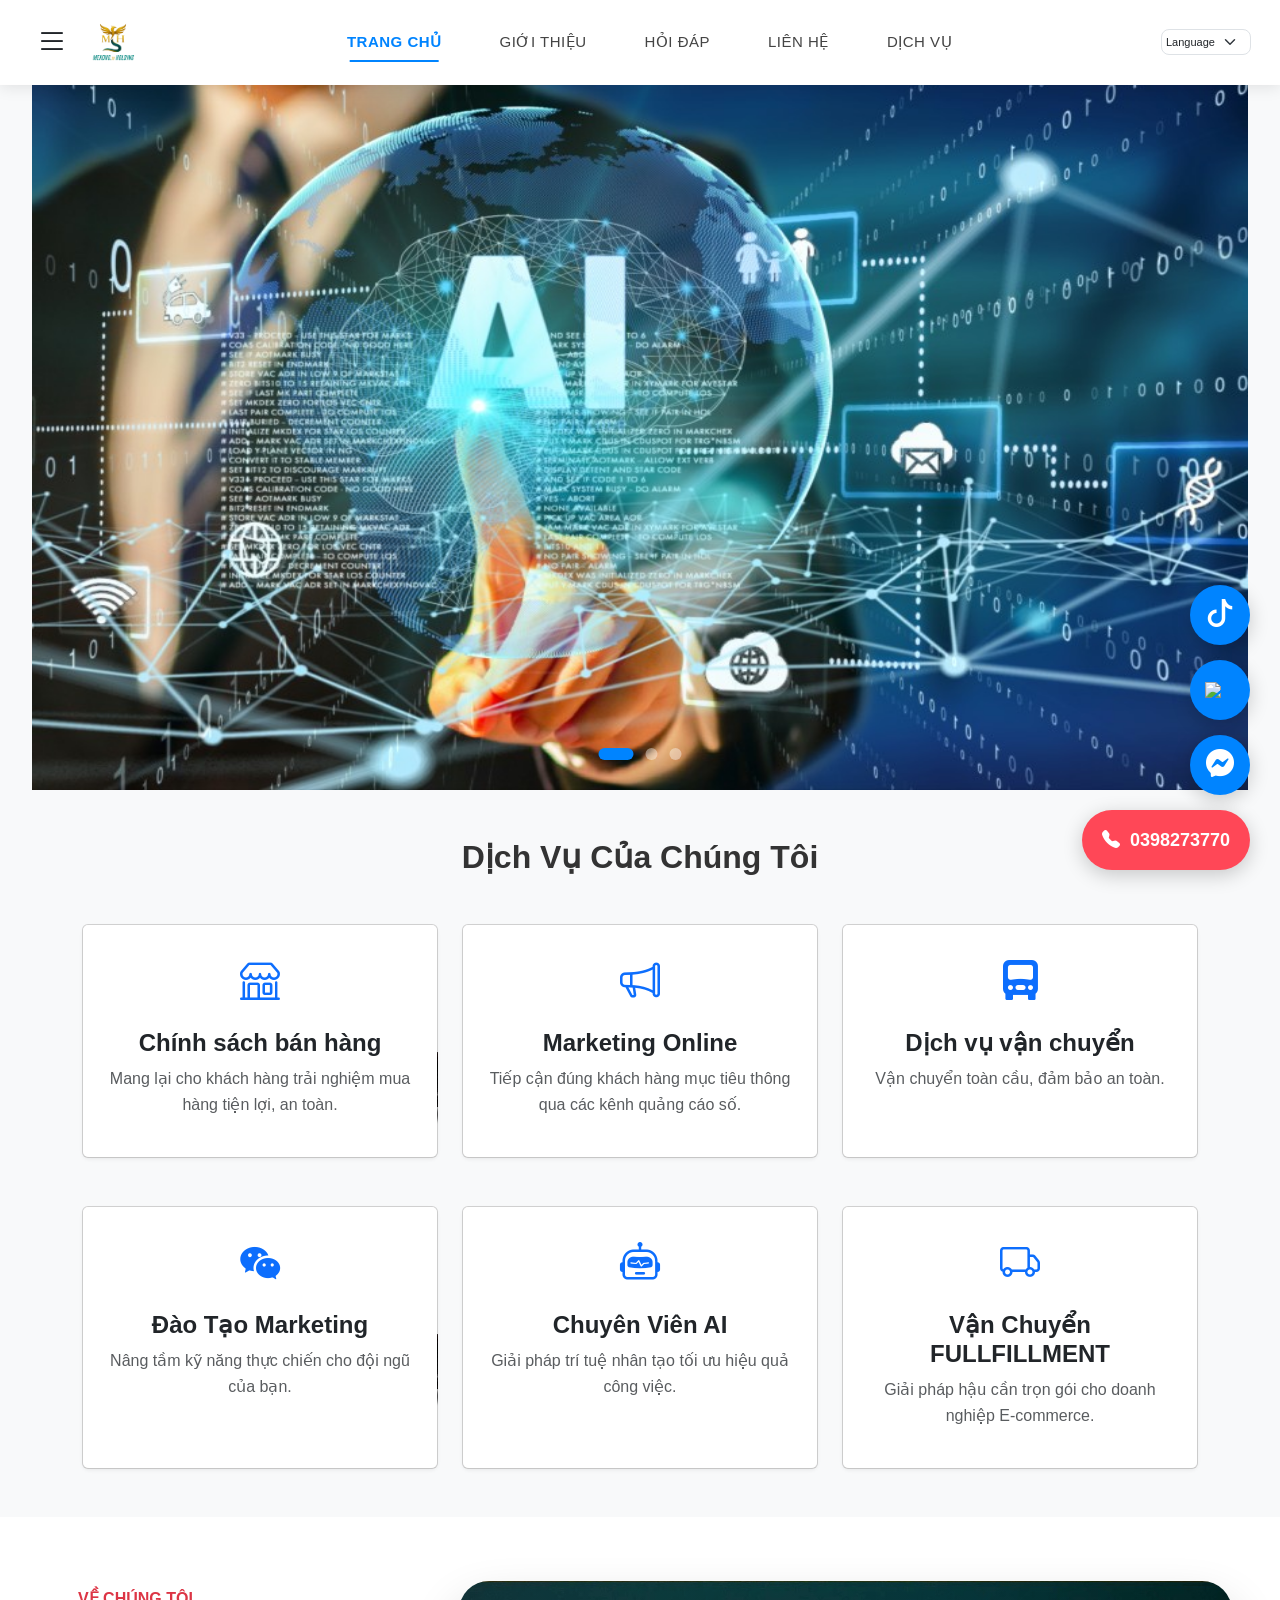
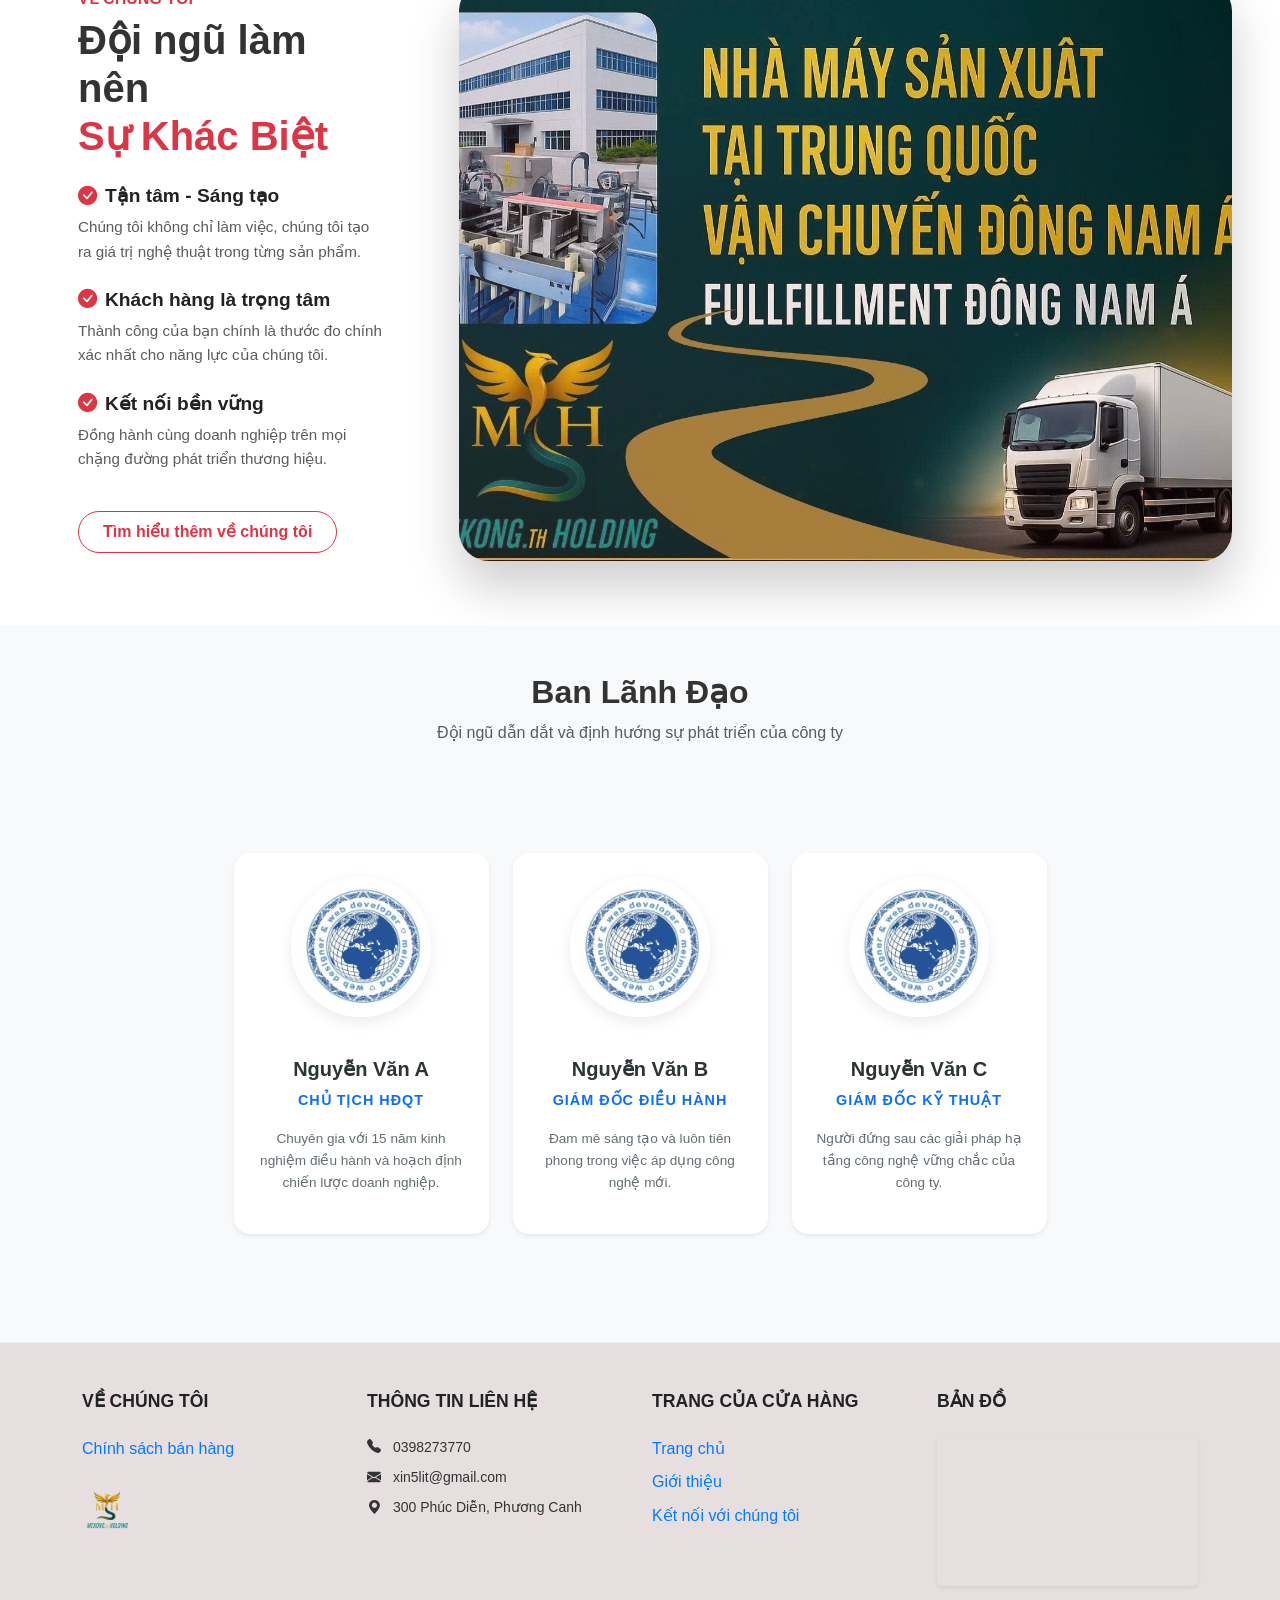
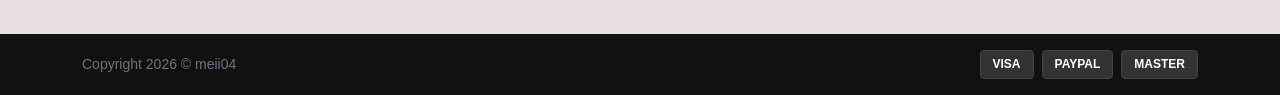
==== index.html @ c94035cd "mlan1" ====
<!DOCTYPE html>
<html lang="vi">

<head>
    <meta charset="UTF-8">
    <meta name="viewport" content="width=device-width, initial-scale=1.0">
    <title>meimei04</title>

    <link href="https://cdn.jsdelivr.net/npm/bootstrap@5.3.0/dist/css/bootstrap.min.css" rel="stylesheet">
    <link rel="stylesheet" href="https://cdn.jsdelivr.net/npm/bootstrap-icons@1.11.0/font/bootstrap-icons.css">
    <link rel="stylesheet" href="https://cdnjs.cloudflare.com/ajax/libs/OwlCarousel2/2.3.4/assets/owl.carousel.min.css">
    <link rel="stylesheet" href="https://cdnjs.cloudflare.com/ajax/libs/OwlCarousel2/2.3.4/assets/owl.theme.default.min.css">
    <link rel="stylesheet" href="1.css">
    <script src="https://cdn.jsdelivr.net/npm/sweetalert2@11"></script>
</head>

<body>

    <header>
        <nav class="navbar navbar-expand-lg fixed-top custom-nav">
            <div class="container-fluid px-4">
                <button class="btn border-0 shadow-none me-2" type="button" data-bs-toggle="offcanvas"
                    data-bs-target="#sidebarLeft">
                    <i class="bi bi-list fs-2"></i>
                </button>

                <a class="navbar-brand fw-bold" href="index.html">
                    <img src="img/logo.png" alt="Logo" class="logo-img">
                </a>
                <button class="navbar-toggler border-0 shadow-none" type="button" data-bs-toggle="collapse"
                    data-bs-target="#navContent">
                    <i class="bi bi-grid-3x3-gap-fill fs-2 text-dark"></i>
                </button>

                <div class="collapse navbar-collapse justify-content-center" id="navContent">
                    <ul class="navbar-nav gap-3">
                        <li class="nav-item"><a class="nav-link" href="index.html">TRANG CHỦ</a></li>
                        <li class="nav-item"><a class="nav-link" href="gioithieu.html">GIỚI THIỆU</a></li>
                        <li class="nav-item"><a class="nav-link" href="faq.html">HỎI ĐÁP</a></li>
                        <li class="nav-item"><a class="nav-link" href="lienhe.html">LIÊN HỆ</a></li>
                        <li class="nav-item dropdown">
                            <a class="nav-link " href="#" role="button" data-bs-toggle="dropdown">DỊCH VỤ</a>
                            <ul class="dropdown-menu border-0 shadow-sm">
                                <li><a class="dropdown-item" href="serv/chinhsach.html">Chính sách bảo hành</a></li>
                                <li><a class="dropdown-item" href="serv/tttt.html">Tiếp Thị Trực Tuyến</a></li>
                                <li><a class="dropdown-item" href="serv/ship.html">Dịch Vụ Vận Chuyển</a></li>
                                <li><a class="dropdown-item" href="serv/marketing.html">Đào Tạo Marketing</a></li>
                                <li><a class="dropdown-item" href="serv/AI.html">Chuyên Viên AI</a></li>
                                <li><a class="dropdown-item" href="serv/fullfillment.html">Dịch Vụ Vận Chuyển FULLFILLMENT</a></li>
                            </ul>
                        </li>
                    </ul>
                </div>

                <ul class="navbar-nav ms-auto mb-2 mb-lg-0 align-items-center">
                    <li class="nav-item ms-lg-3">
                        <select class="form-select form-select-sm lang-select" onchange="changeLang(this.value)">
                            <option value="">Language</option>
                            <option value="vi"> Tiếng Việt</option>
                            <option value="lo"> Lào</option>
                            <option value="my"> Thái</option>
                            <option value="km"> Campuchia</option>
                        </select>
                    </li>
                    <div id="google_translate_element" style="display:none;"></div>
                </ul>
            </div>
        </nav>

        <div class="offcanvas offcanvas-start shadow" tabindex="-1" id="sidebarLeft">
            <div class="offcanvas-header border-bottom">
                <h5 class="offcanvas-title fw-bold">DANH MỤC</h5>
                <button type="button" class="btn-close" data-bs-dismiss="offcanvas"></button>
            </div>
            <div class="offcanvas-body">
                <ul class="list-unstyled">
                    <li class="mb-3">
                        <a href="index.html" class="text-decoration-none text-dark fs-5 py-2 d-block">
                            <i class="bi bi-house-door me-2"></i> Trang chủ
                        </a>
                    </li>
                    <li class="mb-3">
                        <a href="gioithieu.html" class="text-decoration-none text-dark fs-5 py-2 d-block">
                            <i class="bi bi-info-circle me-2"></i> Giới Thiệu
                        </a>
                    </li>
                    <li class="mb-3">
                        <a href="lienhe.html" class="text-decoration-none text-dark fs-5 py-2 d-block">
                            <i class="bi bi-chat-dots me-2"></i> Liên Hệ
                        </a>
                    </li>

                    <li class="mb-3 dropdown custom-dropdown-item">
                        <button
                            class="text-decoration-none text-dark fs-5 py-2 d-flex align-items-center justify-content-between w-100 border-0 bg-transparent"
                            data-bs-toggle="collapse" data-bs-target="#subServiceMenu" aria-expanded="false">
                            <span><i class="bi bi-briefcase me-2"></i> Dịch vụ</span>
                            <i class="bi bi-chevron-down small transition-icon"></i>
                        </button>
                        <div class="collapse shadow-sm bg-light rounded-3 mx-2" id="subServiceMenu">
                            <ul class="list-unstyled p-2 mb-0">
                                <li><a class="dropdown-item py-2 text-dark" href="serv/chinhsach.html">Chính sách bán hàng</a></li>
                                <li><a class="dropdown-item py-2 text-dark" href="serv/tttt.html">Tiếp Thị Trực Tuyến</a></li>
                                <li><a class="dropdown-item py-2 text-dark" href="serv/ship.html">Dịch Vụ Vận chuyển</a></li>
                                <li><a class="dropdown-item py-2 text-dark" href="serv/marketing.html">Đào tạo Marketing</a></li>
                                <li><a class="dropdown-item py-2 text-dark" href="serv/ai.html">Chuyên viên AI</a></li>
                                <li><a class="dropdown-item py-2 text-dark" href="serv/fullfillment.html">Vận Chuyển FULLFILLMENT</a></li>
                            </ul>
                        </div>
                    </li>

                    <li class="mb-3">
                        <a href="faq.html" class="text-decoration-none text-dark fs-5 py-2 d-block">
                            <i class="bi bi-question-circle me-2"></i> Câu hỏi thường gặp
                        </a>
                    </li>
                    <hr>
                    <li class="mt-4">
                        <p class="text-muted small fw-bold">KẾT NỐI VỚI CHÚNG TÔI</p>
                        <div class="d-flex gap-3">
                            <a href="#" class="fs-4 text-primary"><i class="bi bi-facebook"></i></a>
                            <a href="#" class="fs-4 text-danger"><i class="bi bi-youtube"></i></a>
                        </div>
                    </li>
                </ul>
            </div>
        </div>
    </header>

    <section id="home" class="slider-container">
        <div class="slider">
            <div class="slide active"><img src="img/banner5.jpg" alt=""></div>
            <div class="slide"><img src="img/banner6.jpg" alt=""></div>
            <div class="slide"><img src="img/banner7.jpg" alt=""></div>
        </div>
        <div class="slider-dots">
            <span class="dot active"></span>
            <span class="dot"></span>
            <span class="dot"></span>
        </div>
    </section>

    <section id="services" class="services py-5 bg-light">
        <div class="container">
            <h2 class="text-center mb-5 fw-bold">Dịch Vụ Của Chúng Tôi</h2>
            <div class="row g-4 text-center">
                <div class="col-md-4">
                    <a href="serv/chinhsach.html" class="text-decoration-none h-100 d-block">
                        <div class="card h-100 service-box-bg" style="background-image: url('img/mazda6\ \(2\).png');">
                            <div class="card h-100 border-0 shadow-sm p-4 service-box-custom transition">
                                <i class="bi bi-shop fs-1 text-primary mb-3"></i>
                                <h3 class="h4 fw-bold">Chính sách bán hàng</h3>
                                <p class="text-muted">Mang lại cho khách hàng trải nghiệm mua hàng tiện lợi, an toàn.</p>
                            </div>
                        </div>
                    </a>
                </div>
                <div class="col-md-4">
                    <a href="serv/tttt.html" class="text-decoration-none h-100 d-block">
                        <div class="card h-100 service-box-bg" style="background-image: url('img/bg-marketing.jpg');">
                            <div class="card h-100 border-0 shadow-sm p-4 service-box-custom transition">
                                <i class="bi bi-megaphone fs-1 text-primary mb-3"></i>
                                <h3 class="h4 fw-bold">Marketing Online</h3>
                                <p class="text-muted">Tiếp cận đúng khách hàng mục tiêu thông qua các kênh quảng cáo số.</p>
                            </div>
                        </div>
                    </a>
                </div>
                <div class="col-md-4">
                    <a href="serv/ship.html" class="text-decoration-none h-100 d-block">
                        <div class="card h-100 service-box-bg" style="background-image: url('img/bg-strategy.jpg');">
                            <div class="card h-100 border-0 shadow-sm p-4 service-box-custom transition">
                                <i class="bi bi-truck-front-fill fs-1 text-primary mb-3"></i>
                                <h3 class="h4 fw-bold">Dịch vụ vận chuyển</h3>
                                <p class="text-muted">Vận chuyển toàn cầu, đảm bảo an toàn.</p>
                            </div>
                        </div>
                    </a>
                </div>
            </div>

            <div class="row g-4 text-center mt-4">
                <div class="col-md-4">
                    <a href="serv/marketing.html" class="text-decoration-none h-100 d-block">
                        <div class="card h-100 service-box-bg" style="background-image: url('img/mazda6\ \(2\).png');">
                            <div class="card h-100 border-0 shadow-sm p-4 service-box-custom transition">
                                <i class="bi bi-wechat fs-1 text-primary mb-3"></i>
                                <h3 class="h4 fw-bold">Đào Tạo Marketing</h3>
                                <p class="text-muted">Nâng tầm kỹ năng thực chiến cho đội ngũ của bạn.</p>
                            </div>
                        </div>
                    </a>
                </div>
                <div class="col-md-4">
                    <a href="serv/ai.html" class="text-decoration-none h-100 d-block">
                        <div class="card h-100 service-box-bg" style="background-image: url('img/bg-marketing.jpg');">
                            <div class="card h-100 border-0 shadow-sm p-4 service-box-custom transition">
                                <i class="bi bi-robot fs-1 text-primary mb-3"></i>
                                <h3 class="h4 fw-bold">Chuyên Viên AI</h3>
                                <p class="text-muted">Giải pháp trí tuệ nhân tạo tối ưu hiệu quả công việc.</p>
                            </div>
                        </div>
                    </a>
                </div>
                <div class="col-md-4">
                    <a href="serv/fullfillment.html" class="text-decoration-none h-100 d-block">
                        <div class="card h-100 service-box-bg" style="background-image: url('img/bg-strategy.jpg');">
                            <div class="card h-100 border-0 shadow-sm p-4 service-box-custom transition">
                                <i class="bi bi-truck fs-1 text-primary mb-3"></i>
                                <h3 class="h4 fw-bold">Vận Chuyển FULLFILLMENT</h3>
                                <p class="text-muted">Giải pháp hậu cần trọn gói cho doanh nghiệp E-commerce.</p>
                            </div>
                        </div>
                    </a>
                </div>
            </div>
        </div>
    </section>

    <div class="contact-buttons">
        <a href="https://tiktok.com" class="contact-item messenger-float" target="_blank" title="Tiktok">
            <i class="bi bi-tiktok"></i>
        </a>
        <a href="https://zalo.me/meimei204" class="contact-item messenger-float" target="_blank" title="Chat Zalo">
            <img src="https://upload.wikimedia.org/wikipedia/commons/9/91/Icon_of_Zalo.svg" width="30">
        </a>
        <a href="https://www.messenger.com/t/100033825091324" class="contact-item messenger-float" target="_blank" title="Chat Messenger">
            <i class="bi bi-messenger"></i>
        </a>
        <a href="tel:0398273770" id="hotline-float" class="contact-item phone-float">
            <i class="bi bi-telephone-fill"></i>
            <span id="phone-number">0398273770</span>
        </a>
    </div>

    <section id="company-culture" class="py-5 bg-white">
        <div class="container-fluid px-md-5">
            <div class="row align-items-center g-5">
                <div class="col-lg-4 col-md-5">
                    <div class="slogan-container p-4">
                        <h6 class="text-danger fw-bold text-uppercase mb-2">Về chúng tôi</h6>
                        <h2 class="fw-bold mb-4 display-6">Đội ngũ làm nên <br><span class="text-danger">Sự Khác Biệt</span></h2>
                        <div class="slogan-item mb-4">
                            <h5 class="fw-bold"><i class="bi bi-check-circle-fill text-danger me-2"></i>Tận tâm - Sáng tạo</h5>
                            <p class="text-muted">Chúng tôi không chỉ làm việc, chúng tôi tạo ra giá trị nghệ thuật trong từng sản phẩm.</p>
                        </div>
                        <div class="slogan-item mb-4">
                            <h5 class="fw-bold"><i class="bi bi-check-circle-fill text-danger me-2"></i>Khách hàng là trọng tâm</h5>
                            <p class="text-muted">Thành công của bạn chính là thước đo chính xác nhất cho năng lực của chúng tôi.</p>
                        </div>
                        <div class="slogan-item">
                            <h5 class="fw-bold"><i class="bi bi-check-circle-fill text-danger me-2"></i>Kết nối bền vững</h5>
                            <p class="text-muted">Đồng hành cùng doanh nghiệp trên mọi chặng đường phát triển thương hiệu.</p>
                        </div>
                        <a href="gioithieu.html" class="btn btn-outline-danger mt-4 px-4 py-2 rounded-pill fw-bold">Tìm hiểu thêm về chúng tôi</a>
                    </div>
                </div>
                <div class="col-lg-8 col-md-7">
                    <div class="company-photo-frame">
                        <img src="img/banner.jpg" alt="Tập thể công ty" class="img-fluid company-big-img shadow-lg">
                        <div class="photo-overlay"></div>
                    </div>
                </div>
            </div>
        </div>
    </section>

    <div class="container py-5">
        <div class="text-center mb-5">
            <h2 class="fw-bold">Ban Lãnh Đạo</h2>
            <p class="text-muted">Đội ngũ dẫn dắt và định hướng sự phát triển của công ty</p>
        </div>
        <section class="team-section">
            <div class="container">
                <div class="row g-4 justify-content-center">
                    <div class="col-md-4 col-lg-3">
                        <div class="card border-0 shadow-sm h-100 text-center team-card">
                            <div class="team-img-wrapper">
                                <img src="img/logo.jpeg" class="rounded-circle" alt="CEO">
                            </div>
                            <div class="card-body p-4">
                                <h5 class="fw-bold member-name">Nguyễn Văn A</h5>
                                <p class="fw-bold member-position">Chủ tịch HĐQT</p>
                                <p class="member-bio">Chuyên gia với 15 năm kinh nghiệm điều hành và hoạch định chiến lược doanh nghiệp.</p>
                            </div>
                        </div>
                    </div>
                    <div class="col-md-4 col-lg-3">
                        <div class="card border-0 shadow-sm h-100 text-center team-card">
                            <div class="team-img-wrapper">
                                <img src="img/logo.jpeg" class="rounded-circle" alt="CEO">
                            </div>
                            <div class="card-body p-4">
                                <h5 class="fw-bold member-name">Nguyễn Văn B</h5>
                                <p class="fw-bold member-position">Giám đốc Điều hành</p>
                                <p class="member-bio">Đam mê sáng tạo và luôn tiên phong trong việc áp dụng công nghệ mới.</p>
                            </div>
                        </div>
                    </div>
                    <div class="col-md-4 col-lg-3">
                        <div class="card border-0 shadow-sm h-100 text-center team-card">
                            <div class="team-img-wrapper">
                                <img src="img/logo.jpeg" class="rounded-circle" alt="CEO">
                            </div>
                            <div class="card-body p-4">
                                <h5 class="fw-bold member-name">Nguyễn Văn C</h5>
                                <p class="fw-bold member-position">Giám đốc Kỹ thuật</p>
                                <p class="member-bio">Người đứng sau các giải pháp hạ tầng công nghệ vững chắc của công ty.</p>
                            </div>
                        </div>
                    </div>
                </div>
            </div>
        </section>
    </div>

    <footer class="footer-wrapper">
        <div class="footer-top-info py-5">
            <div class="container">
                <div class="row g-4">
                    <div class="col-md-3">
                        <h5 class="fw-bold mb-4">VỀ CHÚNG TÔI</h5>
                        <ul class="list-unstyled footer-links">
                            <li><a href="serv/chinhsach.html">Chính sách bán hàng</a></li>
                        </ul>
                        <a href="index.html">
                            <img src="img/logo.png" alt="logo" width="100" class="logo-img">
                        </a>
                    </div>
                    <div class="col-md-3">
                        <h5 class="fw-bold mb-4">THÔNG TIN LIÊN HỆ</h5>
                        <p class="small mb-2"><i class="bi bi-telephone-fill me-2"></i> 0398273770</p>
                        <p class="small mb-2"><i class="bi bi-envelope-fill me-2"></i> xin5lit@gmail.com</p>
                        <p class="small"><i class="bi bi-geo-alt-fill me-2"></i> 300 Phúc Diễn, Phương Canh</p>
                    </div>
                    <div class="col-md-3">
                        <h5 class="fw-bold mb-4">TRANG CỦA CỬA HÀNG</h5>
                        <ul class="list-unstyled footer-links">
                            <li><a href="index.html">Trang chủ</a></li>
                            <li><a href="gioithieu.html">Giới thiệu</a></li>
                            <li><a href="lienhe.html">Kết nối với chúng tôi</a></li>
                        </ul>
                    </div>
                    <div class="col-md-3">
                        <h5 class="fw-bold mb-4">BẢN ĐỒ</h5>
                        <div class="rounded shadow-sm overflow-hidden" style="height: 150px;">
                            <iframe src="https://www.google.com/maps/embed?pb=!1m14!1m12!1m3!1d276.75383187457345!2d105.74373707277616!3d21.051048796104016!2m3!1f0!2f0!3f0!3m2!1i1024!2i768!4f13.1!5e0!3m2!1svi!2s!4v1773940341204!5m2!1svi!2s" 
                                width="100%" height="100%" style="border:0;" allowfullscreen="" loading="lazy"></iframe>
                        </div>
                    </div>
                </div>
            </div>
        </div>

        <div class="footer-bottom-black py-3">
            <div class="container">
                <div class="row align-items-center">
                    <div class="col-md-6 text-center text-md-start">
                        <p class="mb-0 small text-secondary">Copyright 2026 © meii04</p>
                    </div>
                    <div class="col-md-6 text-center text-md-end mt-2 mt-md-0">
                        <div class="payment-methods d-inline-flex gap-2">
                            <span class="badge-custom">VISA</span>
                            <span class="badge-custom">PAYPAL</span>
                            <span class="badge-custom">MASTER</span>
                        </div>
                    </div>
                </div>
            </div>
        </div>
    </footer>

    <script src="https://cdn.jsdelivr.net/npm/bootstrap@5.3.0/dist/js/bootstrap.bundle.min.js"></script>
    <script src="script.js"></script>
</body>

</html>
---- 1.css ----
/* --- 1. Thiết lập chung --- */
* {
    margin: 0;
    padding: 0;
    box-sizing: border-box;
    font-family: 'Segoe UI', Tahoma, Geneva, Verdana, sans-serif;
}

html {
    scroll-behavior: smooth;
}

body {
    color: #333;
    line-height: 1.6;
    background-color: #f8f9fa;
    /* Đổi nền nhẹ để làm nổi bật khối nội dung */
    padding-top: 70px;
}

/* --- 2. Header & Navbar Custom --- */
/* --- Nâng cấp Navbar --- */
.custom-nav {
    background: #fff !important;
    box-shadow: 0 2px 15px rgba(0, 0, 0, 0.1);
    transition: all 0.3s ease;
    backdrop-filter: blur(10px);
    -webkit-backdrop-filter: blur(10px);
    border-bottom: 1px solid rgba(255, 252, 252, 0.3);
    padding: 12px 0;
    transition: all 0.4s cubic-bezier(0.4, 0, 0.2, 1);
}


.nav-scrolled {
    padding: 8px 0;
    box-shadow: 0 4px 20px rgba(0, 0, 0, 0.08);
}

/* Logo */
.navbar-brand {
    font-size: 1.6rem !important;
    letter-spacing: -0.5px;
}

/* Menu items */
.nav-item {
    margin: 0 5px;
}

.nav-link {
    position: relative;
    padding: 8px 16px !important;
    font-size: 15px;
    text-transform: uppercase;
    letter-spacing: 0.5px;
    color: #444 !important;

}

/* Hiệu ứng gạch chân (Underline) khi hover thay vì zoom */
.nav-link::after {
    content: '';
    position: absolute;
    width: 0;
    height: 2px;
    bottom: 0;
    left: 50%;
    background-color: #0084ff;
    transition: all 0.3s ease;
    transform: translateX(-50%);
}

.nav-link:hover::after {
    width: 70%;
    /* Thanh gạch chân dài ra khi di chuột */
}

.nav-link:hover {
    color: #0084ff !important;
}

.nav-link.active {
    color: #0084ff !important;
    /* Chuyển chữ sang màu xanh */
    font-weight: bold;
}

/* Nút Toggle (Mobile) */
.navbar-toggler {
    border: none;
    padding: 0;
}

.navbar-toggler:focus {
    box-shadow: none;
}

/* Nút mở Sidebar */
.bi-list {
    transition: transform 0.3s ease;
}

.btn:hover .bi-list {
    color: #0084ff !important;

}

/* apk */
/* Sidebar (Offcanvas) */
.offcanvas {
    border-radius: 0 20px 20px 0;
    /* Bo góc nhẹ cho sidebar */
    border: none !important;
}

.offcanvas-header {
    padding: 25px;
}

.offcanvas-title {
    letter-spacing: 1px;
    color: #0084ff;
}

.offcanvas-body {
    padding: 20px;
}

.offcanvas-body a {
    font-weight: 500;
    margin-bottom: 10px;
    border-radius: 12px;
    transition: background 0.3s ease, padding 0.3s ease;
}

.offcanvas-body a i {
    font-size: 1.2rem;
    vertical-align: middle;
}

/* --- Style cho mục menu đang hoạt động (Active) --- */
.nav-link.active {
    color: #0084ff !important;
    font-weight: 700;
}

.nav-link.active::after {
    content: '';
    position: absolute;
    width: 70%;
    /* Độ dài đường gạch chân */
    height: 2px;
    bottom: 0;
    left: 50%;
    background-color: #0084ff;
    transform: translateX(-50%);
    transition: all 0.3s ease;
}

/* --- Fix lỗi mất Header & Logo --- */
.custom-nav {
    min-height: 40px;
    display: flex !important;
    /* Đảm bảo không bị display: none */
    z-index: 2000 !important;
    background: #fff !important;
     
}

.logo-img {
    height: 50px;
    /* Chiều cao cố định cho logo */
    width: auto;
    /* Chiều rộng tự động theo tỉ lệ */
    object-fit: contain;
    display: block;
}

.lang-select {
    width: 90px !important;
    font-size: 11px !important;
    padding: 4px !important;
    border-radius: 8px;
}

/* --- Responsive cho Mobile (< 992px) --- */
@media (max-width: 991.98px) {
    body {
        padding-top: 75px !important;
        /* Tránh bị che nội dung */
    }

    .custom-nav {
        padding: 5px 0 !important;
    }

    .logo-img {
        height: 40px;
        /* Thu nhỏ logo một chút trên mobile */
    }

    /* Đảm bảo nút 3 gạch không bị mất màu */
    .bi-list {
        color: #0084ff !important;
    }
}

/* 1. Ẩn tất cả các class liên quan đến banner Google */
.goog-te-banner-frame,
.goog-te-banner,
.skiptranslate,
#goog-gt-tt {
    display: none !important;
    visibility: hidden !important;
}

/* 2. Ép body và html không được nhảy top */
body {
    top: 0 !important;
    position: static !important;
}

html {
    margin-top: 0px !important;
}

/* 3. Ẩn tooltip khó chịu khi rê chuột vào chữ */
.goog-tooltip {
    display: none !important;
}

.goog-tooltip:hover {
    display: none !important;
}

.goog-text-highlight {
    background-color: transparent !important;
    border: none !important;
    box-shadow: none !important;
}

/* --- 3. Hero Slider Section --- */
.slider-container {
    position: relative;
    height: 80vh;
    width: 95%;
    overflow: hidden;
    background-color: #000;
    margin: 0 auto;
}

.slide {
    position: absolute;
    top: 0;
    left: 0;
    width: 100%;
    height: 100%;
    background-size: cover;
    background-position: center;
    display: flex;
    align-items: center;
    justify-content: center;
    text-align: center;
    color: white;
    opacity: 0;
    transition: opacity 1s ease-in-out;
    z-index: 1;
}

.slide img {
    width: 100%;
    height: 100%;
}

.slide.active {
    opacity: 1;
    z-index: 2;
}




/* end-marquee */
.hero-content {
    max-width: 800px;
    padding: 0 20px;
    text-shadow: 2px 2px 15px rgba(0, 0, 0, 0.8);
}

.hero-content h1 {
    font-size: clamp(2rem, 5vw, 3.5rem);
    font-weight: 800;
    margin-bottom: 20px;
}

.slider-dots {
    position: absolute;
    bottom: 30px;
    left: 50%;
    transform: translateX(-50%);
    display: flex;
    gap: 12px;
    z-index: 10;
}

.dot {
    width: 12px;
    height: 12px;
    background: rgba(255, 255, 255, 0.4);
    border-radius: 50%;
    cursor: pointer;
    transition: 0.3s;
}

.dot.active {
    background: #0084ff;
    width: 35px;
    border-radius: 10px;
}

/* --- 4. Cụm nút liên hệ nổi (Messenger, WhatsApp, Hotline) --- */
.contact-buttons {
    position: fixed;
    bottom: 30px;
    right: 30px;
    display: flex;
    flex-direction: column;
    gap: 15px;
    z-index: 2000;
    align-items: flex-end;
}

.contact-item {
    width: 60px;
    height: 60px;
    border-radius: 50%;
    display: flex;
    align-items: center;
    justify-content: center;
    color: white !important;
    text-decoration: none;
    font-size: 28px;
    box-shadow: 0 5px 20px rgba(0, 0, 0, 0.2);
    transition: all 0.3s cubic-bezier(0.175, 0.885, 0.32, 1.275);
    animation: shakeMessenger 6s ease-in-out infinite;
}

.messenger-float {
    background-color: #0084ff;
}

.whatsapp-float {
    background-color: #25d366;
    animation-delay: 1s;
}

.phone-float {
    background-color: #ff4757;
    width: auto;
    padding: 0 20px;
    border-radius: 50px;
    font-size: 18px;
    font-weight: bold;
    gap: 10px;
}

.contact-item:hover {
    transform: scale(1.1) rotate(0deg);
    animation: none;
    box-shadow: 0 8px 25px rgba(0, 0, 0, 0.3);
}

/* Hiệu ứng nhảy số */
#phone-number.number-fade {
    animation: fadeInOut 0.5s ease;
}

@keyframes fadeInOut {
    0% {
        opacity: 0;
        transform: translateY(5px);
    }

    100% {
        opacity: 1;
        transform: translateY(0);
    }
}

/* --- 5. Services & Contact Section --- */
.service-box-custom {
    transition: all 0.3s ease;
    border: none;
    background: #fff;
}

.service-box-custom:hover {
    transform: translateY(-10px);
    box-shadow: 0 15px 35px rgba(0, 132, 255, 0.15) !important;
}

#contactForm {
    background: #fff;
    border-radius: 15px;
    padding: 30px;
    box-shadow: 0 10px 30px rgba(0, 0, 0, 0.05);
}

/* --- 6. Hiệu ứng rung --- */
@keyframes shakeMessenger {

    0%,
    85%,
    100% {
        transform: rotate(0deg);
    }

    86% {
        transform: rotate(15deg);
    }

    88% {
        transform: rotate(-15deg);
    }

    90% {
        transform: rotate(15deg);
    }

    92% {
        transform: rotate(-15deg);
    }

    94% {
        transform: rotate(15deg);
    }

    96% {
        transform: rotate(-15deg);
    }

    98% {
        transform: rotate(10deg);
    }
}

/* ban lãnh đạo */
/* Container và Tiêu đề */
.team-section {
    padding: 60px 0;
    background-color: #f8f9fa;
    /* Màu nền nhạt để làm nổi bật card trắng */
}

/* Cấu trúc Card chung */
.team-card {
    background: #ffffff;
    border-radius: 16px;
    overflow: hidden;
    transition: all 0.4s cubic-bezier(0.175, 0.885, 0.32, 1.275);
    cursor: pointer;
}

/* Hiệu ứng Hover cho Card */
.team-card:hover {
    transform: translateY(-12px);
    box-shadow: 0 15px 30px rgba(0, 0, 0, 0.12) !important;
}

/* Ảnh đại diện */
.team-img-wrapper {
    position: relative;
    padding-top: 1.5rem;
}

.team-card img {
    width: 140px;
    height: 140px;
    object-fit: cover;
    border: 5px solid #fff;
    box-shadow: 0 5px 15px rgba(0, 0, 0, 0.08);
    transition: transform 0.4s ease;
}

/* Hiệu ứng Hover cho Ảnh */
.team-card:hover img {
    transform: scale(1.1) rotate(3deg);
}

/* Chức vụ và Tên */
.team-card .member-name {
    color: #2d3436;
    font-size: 1.25rem;
    margin-top: 1rem;
}

.team-card .member-position {
    color: #0d6efd;
    /* Màu primary của Bootstrap */
    font-size: 0.9rem;
    text-transform: uppercase;
    letter-spacing: 1px;
}

.team-card .member-bio {
    font-size: 0.85rem;
    line-height: 1.6;
    color: #636e72;
}

/* end-ban lãnh đạo  */
/* ảnh */
/* --- TÙY CHỈNH PHẦN SLOGAN & ẢNH CÔNG TY --- */
#company-culture {
    padding: 100px 0;
    overflow: hidden;
}

/* Kiểu dáng cho các câu Slogan bên trái */
.slogan-container {
    /* border-left: 4px solid #ff4757; */
    padding-left: 30px !important;
}

.slogan-item h5 {
    font-size: 1.2rem;
    color: #222;
}

.slogan-item p {
    font-size: 0.95rem;
    line-height: 1.6;
}

/* --- TÙY CHỈNH ẢNH TO (8 CỘT) --- */
.company-photo-frame {
    position: relative;
    border-radius: 30px;
    /* Bo góc cực lớn cho sang */
    overflow: hidden;
    box-shadow: 0 25px 50px rgba(0, 0, 0, 0.2);
}

.company-big-img {
    width: 100%;
    height: 580px;
    /* Cố định chiều cao hoặc để auto tùy ảnh của bạn */
    object-fit: cover;
    /* Để ảnh không bị móp méo */
    transition: transform 0.8s cubic-bezier(0.2, 1, 0.3, 1);
}



/* Lớp phủ mờ nhẹ giúp ảnh có chiều sâu */
.photo-overlay {
    position: absolute;
    top: 0;
    left: 0;
    width: 100%;
    height: 100%;
    background: linear-gradient(45deg, rgba(255, 71, 87, 0.1), transparent);
    pointer-events: none;
}

/* Responsive cho điện thoại */
@media (max-width: 991px) {
    .slogan-container {
        border-left: none;
        border-bottom: 4px solid #ff4757;
        padding-left: 0 !important;
        padding-bottom: 30px;
        text-align: center;
    }

    .company-big-img {
        height: 300px;
    }
}


/* --- 7. Footer --- */
/* --- PHẦN 1 (TRÊN): TRẮNG/XÁM NHẠT --- */
.footer-top-info {
    background-color: #e7dfdf;
    /* Màu trắng xám cực nhẹ để nổi chữ xanh */
    color: #333;
    border-top: 1px solid #eee;
}

.footer-top-info h5 {
    font-size: 1.1rem;
    color: #222;
    /* Tiêu đề đậm rõ ràng */
}

.footer-links a {
    color: #007bff;
    /* Màu xanh link y hệt ảnh bạn gửi */
    text-decoration: none;
    transition: 0.3s;
    display: inline-block;
    margin-bottom: 8px;
}

.footer-links a:hover {
    color: #0056b3;
    text-decoration: underline;
}

/* --- PHẦN 2 (DƯỚI): ĐEN TUYỀN --- */
.footer-bottom-black {
    background-color: #111111;
    /* Đen đậm nhất */
    color: #888;
    /* Chữ copyright màu xám nhẹ cho tinh tế */
}

/* Tùy chỉnh các ô VISA, PAYPAL... */
.badge-custom {
    background-color: #333;
    /* Ô màu xám trên nền đen */
    color: #fff;
    padding: 4px 12px;
    border-radius: 4px;
    font-size: 0.75rem;
    font-weight: bold;
    border: 1px solid #444;
}

/* Nút gọi đỏ Hotline (Phần floating button) */
.phone-float-badge {
    background-color: #ff4757;
    /* Màu đỏ hồng y hệt ảnh */
    color: white;
    padding: 10px 20px;
    border-radius: 50px;
    font-weight: bold;
    display: flex;
    align-items: center;
    gap: 10px;
}


/* faq's */

/* --- FAQ Custom Style --- */
.faq-header {
    border: 1px solid #333;
}

.decoration-circle {
    position: absolute;
    top: -50px;
    right: -50px;
    width: 250px;
    height: 250px;
    border: 40px solid #fff;
    border-radius: 50%;
    opacity: 0.9;
}

.custom-faq .accordion-item {
    border: 1px solid #444 !important;
}

/* Tùy chỉnh nút bấm (Dấu mũi tên/cộng) */
.custom-faq .accordion-button {
    padding: 20px;
}

/* Ẩn mũi tên mặc định của Bootstrap */
.custom-faq .accordion-button::after {
    display: none !important;
}

/* Tạo hình tròn màu xanh và dấu + bằng Bootstrap Icons */
.custom-faq .accordion-button {
    display: flex;
    justify-content: space-between;
    align-items: center;
}

.faq-icon-box {
    width: 30px;
    height: 30px;
    background-color: #7CFF01;
    /* Màu xanh lá như ảnh */
    border-radius: 50%;
    display: flex;
    align-items: center;
    justify-content: center;
    color: #000;
    /* Dấu cộng màu đen cho rõ */
    font-size: 18px;
    transition: transform 0.3s ease;
    flex-shrink: 0;
}

/* Hiệu ứng xoay khi mở câu hỏi */
.accordion-button:not(.collapsed) .faq-icon-box {
    transform: rotate(45deg);
    /* Xoay dấu + thành dấu x hoặc bạn có thể đổi icon */
    background-color: #fff;
    /* Đổi sang màu trắng khi mở cho đẹp */
}

/* Khi mở ra thì đổi thành dấu trừ hoặc xoay nhẹ */
.custom-faq .accordion-button:not(.collapsed)::after {
    background-image: url("data:image/svg+xml,%3csvg xmlns='http://www.w3.org/2000/svg' viewBox='0 0 16 16' fill='black'%3e%3cpath fill-rule='evenodd' d='M2 8a.5.5 0 0 1 .5-.5h11a.5.5 0 0 1 0 1h-11A.5.5 0 0 1 2 8Z'/%3e%3c/svg%3e");
    transform: rotate(180deg);
}

.custom-faq .accordion-button:focus {
    box-shadow: none;
}

/* form lh tele */
/* Bóp gọn độ rộng Form */
.contact-form-premium {
    max-width: 400px;
    /* Độ rộng cực gọn */
    width: 100%;
    background: #ffffff;
    padding: 30px;
    border-radius: 20px;
    border: 1px solid #eee;
}

/* Tùy chỉnh các ô nhập có Icon */
.input-group-custom {
    position: relative;
}

.input-group-custom i {
    position: absolute;
    left: 15px;
    top: 50%;
    transform: translateY(-50%);
    color: #0084ff;
    /* Màu xanh thương hiệu của bạn */
}

/* Căn chỉnh riêng cho icon của textarea */
.input-group-custom textarea~i {
    top: 25px;
}

.input-group-custom input,
.input-group-custom textarea {
    width: 100%;
    padding: 12px 15px 12px 45px;
    border: 1.5px solid #eee;
    border-radius: 10px;
    outline: none;
    transition: 0.3s;
    font-size: 14px;
}

.input-group-custom input:focus,
.input-group-custom textarea:focus {
    border-color: #0084ff;
    box-shadow: 0 0 8px rgba(0, 132, 255, 0.1);
}

/* Nút bấm */
.btn-submit-premium {
    width: 100%;
    padding: 14px;
    border: none;
    border-radius: 10px;
    background: #0084ff;
    color: white;
    font-weight: bold;
    cursor: pointer;
    transition: 0.3s;
}

.btn-submit-premium:hover {
    background: #0056b3;
    transform: translateY(-2px);
}




/* content gt */

.news-intro {
    font-family: 'Segoe UI', Tahoma, Geneva, Verdana, sans-serif;
    line-height: 1.8;
    color: #333;
    max-width: 1000px;
    /* Tăng độ rộng tổng thể */
    margin: 40px auto;
    padding: 0 20px;
}

.entry-title {
    font-size: 36px;
    font-weight: 800;
    margin-bottom: 15px;
    color: #111;
}

.entry-meta {
    font-size: 14px;
    color: #888;
    margin-bottom: 25px;
}

/* CSS CHO ẢNH TO DƯỚI TIÊU ĐỀ */
.big-hero-image {
    margin-bottom: 35px;
    width: 100%;
}

.big-hero-image img {
    width: 100%;
    height: auto;
    border-radius: 8px;
    box-shadow: 0 10px 30px rgba(0, 0, 0, 0.1);
}

.entry-sapo {
    font-size: 19px;
    font-weight: 600;
    color: #444;
    margin-bottom: 40px;
    border-left: 5px solid #ff6b6b;
    padding-left: 20px;
}

/* BỐ CỤC NỘI DUNG */
.entry-content-wrapper {
    display: flex;
    flex-direction: column;
    gap: 40px;
}

@media (min-width: 768px) {
    .entry-content-wrapper {
        flex-direction: row;
    }

    .entry-image-sidebar {
        flex: 1.5;
    }

    .entry-text {
        flex: 1.2;
    }
}

.image-caption {
    font-size: 13px;
    color: #777;
    font-style: italic;
    margin-top: 10px;
    text-align: center;
}

/* ẢNH NHỎ XEN KẼ TRONG CHỮ */
.inline-image {
    margin: 35px 0;
}

.inline-image img,
.entry-image-sidebar img {
    width: 100%;
    border-radius: 5px;
}

blockquote {
    font-size: 20px;
    font-style: italic;
    color: #ff6b6b;
    text-align: center;
    margin: 40px 0;
    padding: 20px;
    background: #fff5f5;
    border-radius: 10px;
}

/* ============================================================
   CHÍNH SÁCH DỊCH VỤ
   ============================================================ */

.policy-grid-container {
    display: grid;
    /* Chia cột: Trái 2 phần, Phải 5 phần dựa trên hệ thống Grid */
    grid-template-columns: 2fr 5fr;
    gap: 40px;
    max-width: 1200px;
    margin: 60px auto;
    padding: 0 20px;
    align-items: start;
}

/* SIDEBAR MỤC LỤC (Bên trái) */
.policy-sidebar {
    background: #ffffff;
    border: 1px solid #eee;
    border-radius: 15px;
    padding: 20px 0;
    box-shadow: 0 10px 30px rgba(0, 0, 0, 0.05);
    position: sticky;
    top: 120px;
    /* Cách Header 70px + khoảng hở 20px */
    z-index: 10;
}

.policy-toc-title {
    padding: 0 25px 15px;
    font-weight: 800;
    font-size: 17px;
    color: #111;
    border-bottom: 2px solid #0084ff;
    /* Đồng bộ màu xanh của bạn */
    margin-bottom: 15px;
    display: flex;
    justify-content: space-between;
    align-items: center;
}

.policy-toc-list {
    list-style: none;
    padding: 0;
    margin: 0;
}

.policy-toc-item {
    padding: 10px 25px;
    transition: all 0.3s ease;
    border-left: 3px solid transparent;
}

.policy-toc-item::before {
    content: "•";
    color: #ccc;
    margin-right: 10px;
}

.policy-toc-link {
    text-decoration: none;
    color: #555;
    font-size: 14px;
    font-weight: 500;
}

/* Hover & Active đồng bộ với Navbar của bạn */
.policy-toc-item:hover,
.policy-toc-item.active {
    background: rgba(0, 132, 255, 0.05);
    border-left: 3px solid #0084ff;
}

.policy-toc-item:hover .policy-toc-link,
.policy-toc-item.active .policy-toc-link {
    color: #0084ff;
}

/* NỘI DUNG CHÍNH (Bên phải) */
.policy-main-content {
    background: #ffffff;
    padding: 40px;
    border-radius: 20px;
    box-shadow: 0 10px 30px rgba(0, 0, 0, 0.05);
}

.policy-main-content h2 {
    font-size: 30px;
    font-weight: 800;
    margin-bottom: 25px;
    color: #111;
}

.policy-main-content img {
    width: 100%;
    border-radius: 12px;
    margin-bottom: 30px;
    box-shadow: 0 5px 15px rgba(0, 0, 0, 0.08);
}

.policy-text-block {
    font-size: 16px;
    line-height: 1.8;
    color: #444;
}

/* Khối trích dẫn giống kiểu Sapô của bạn */
.policy-quote {
    font-size: 18px;
    font-weight: 600;
    color: #444;
    margin: 30px 0;
    border-left: 5px solid #0084ff;
    padding-left: 20px;
    background: #f0f7ff;
    padding: 20px;
    border-radius: 0 10px 10px 0;
}

/* Responsive cho Mobile */
@media (max-width: 991px) {
    .policy-grid-container {
        grid-template-columns: 1fr;
        /* Chuyển thành 1 cột */
        gap: 20px;
    }

    .policy-sidebar {
        position: static;
        margin-bottom: 20px;
    }
}
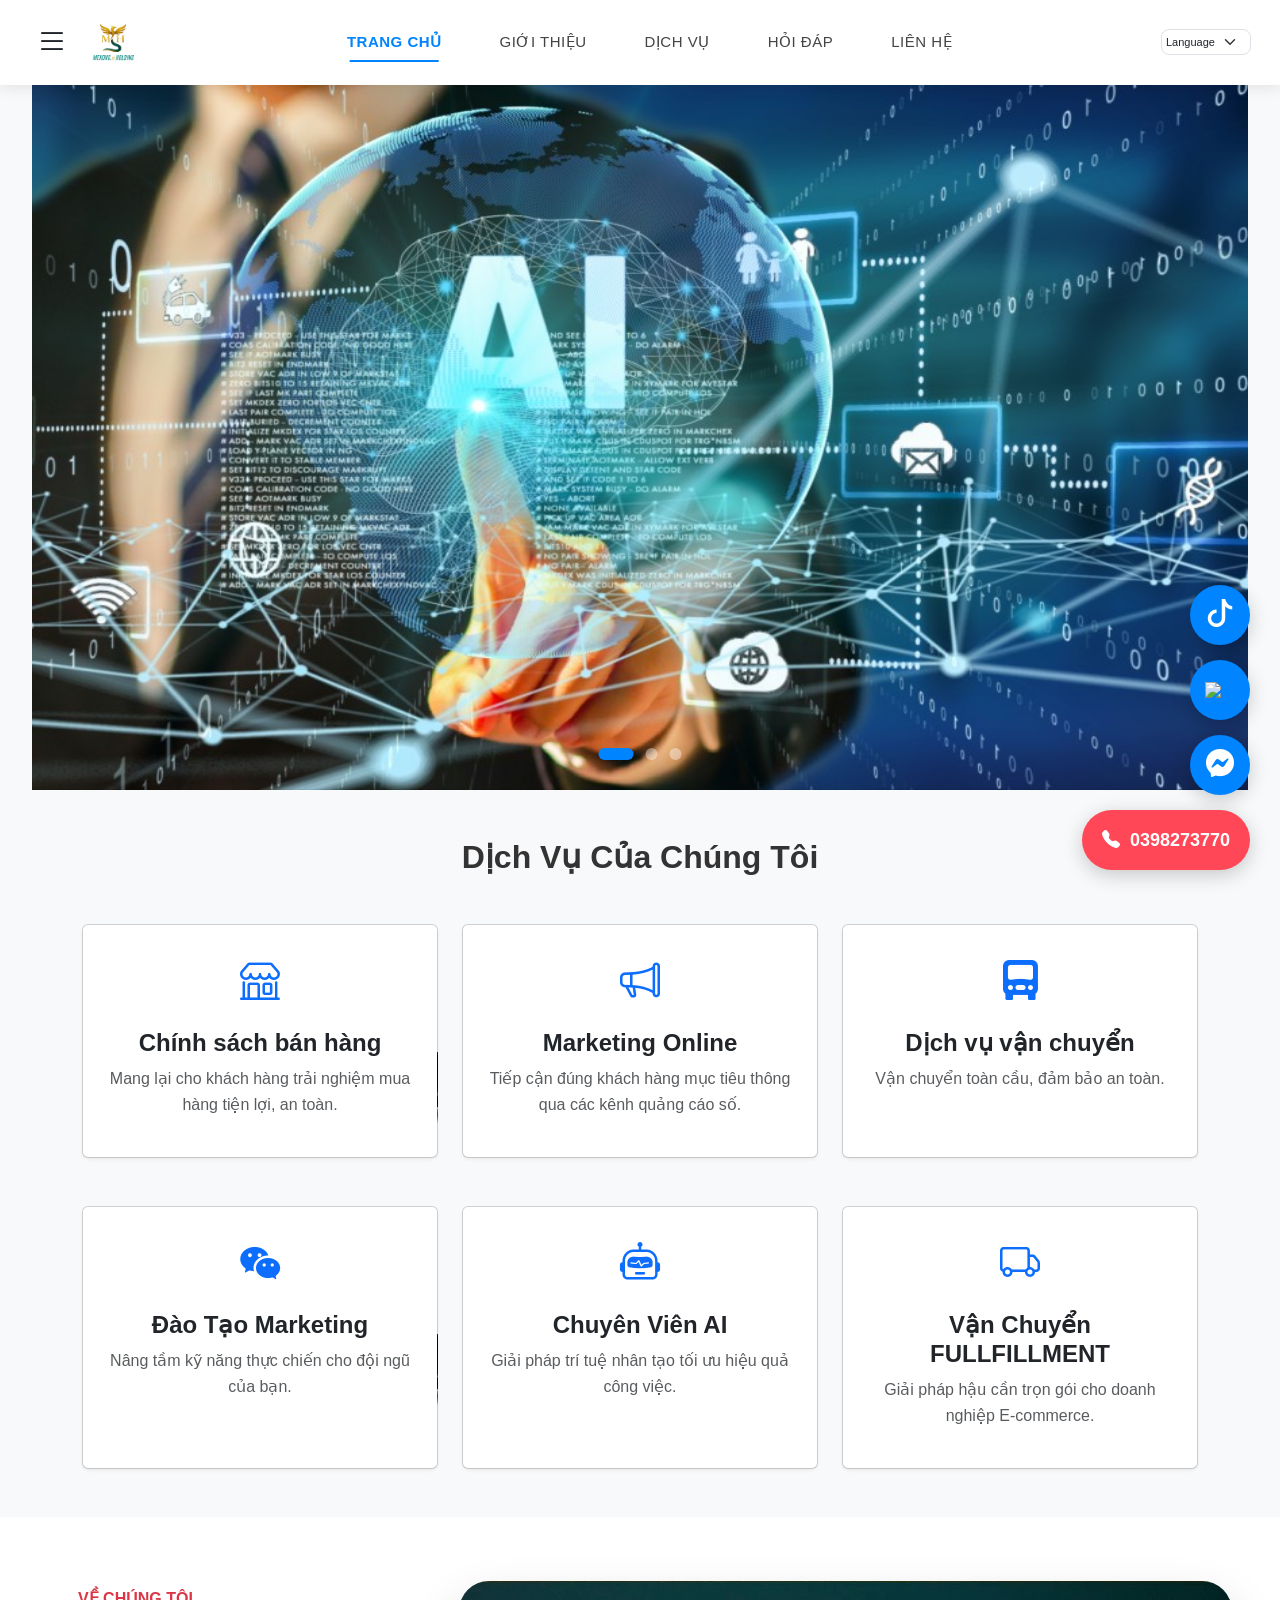
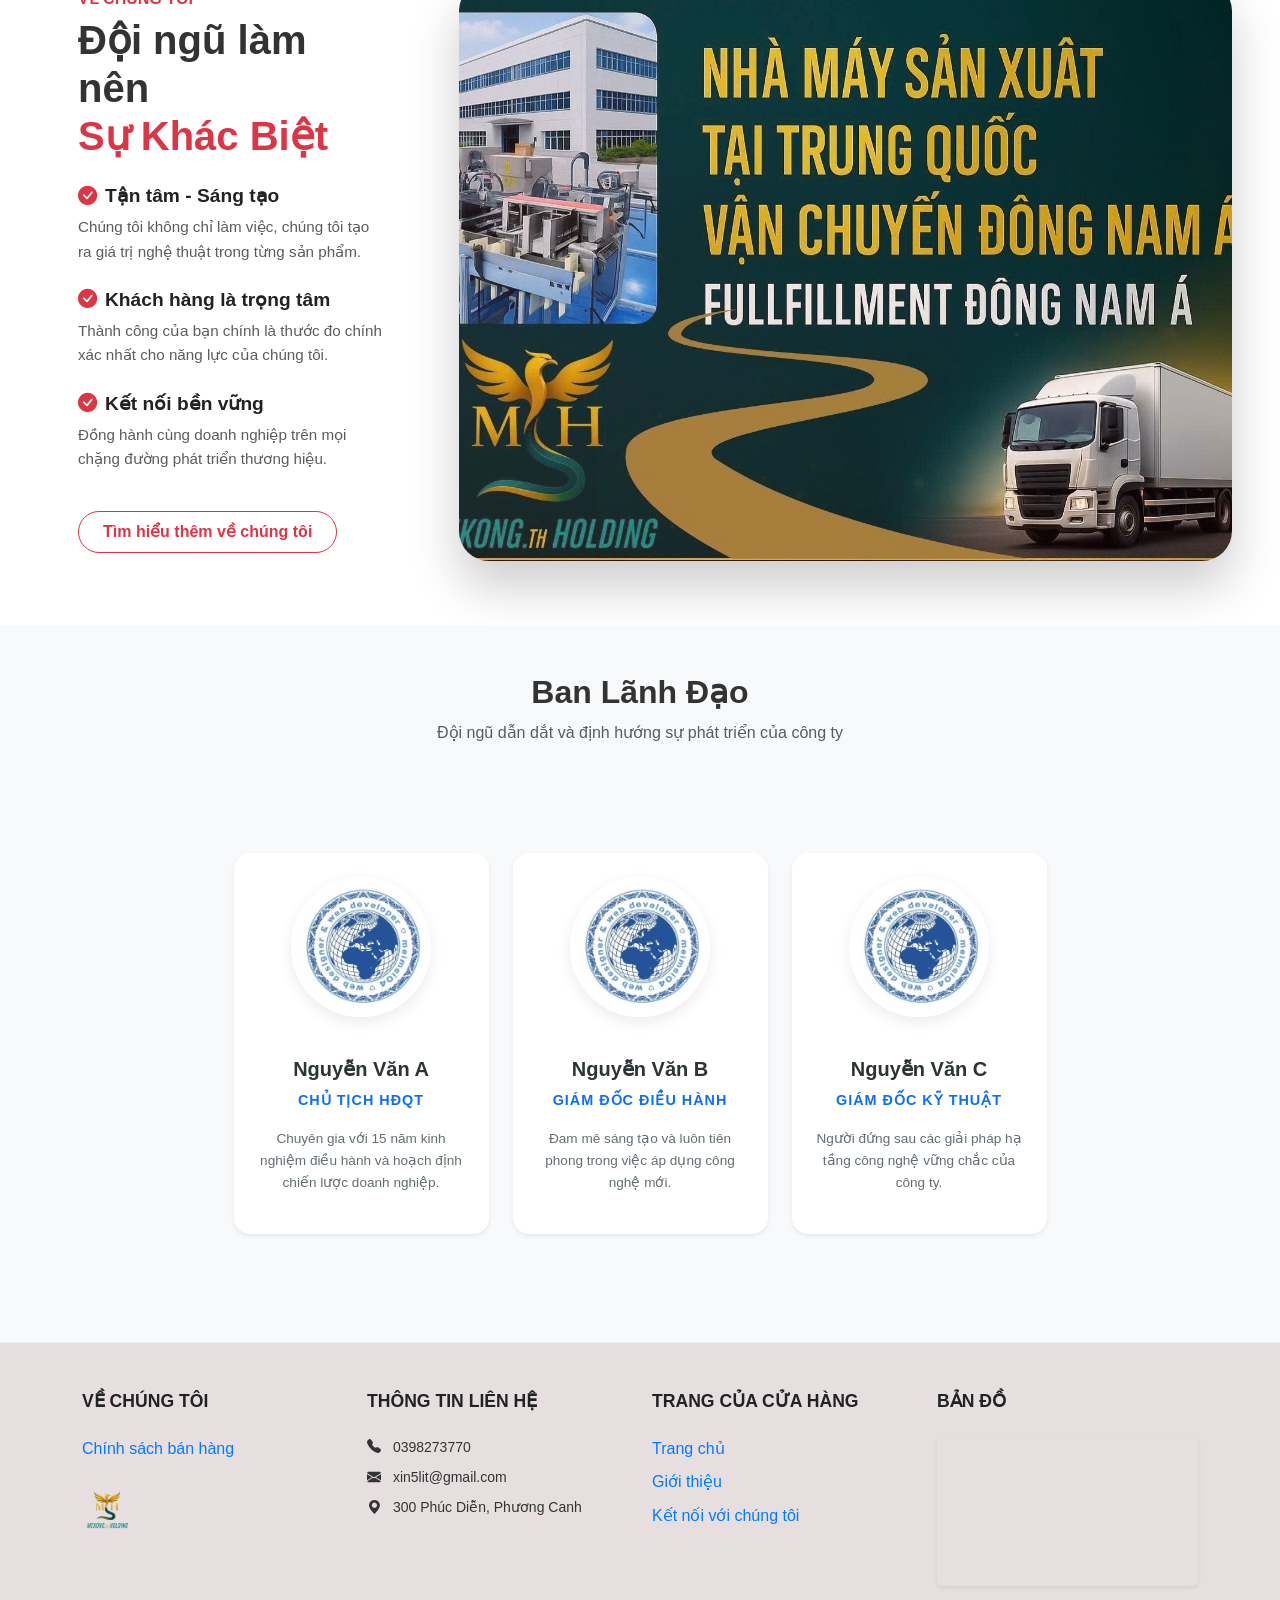
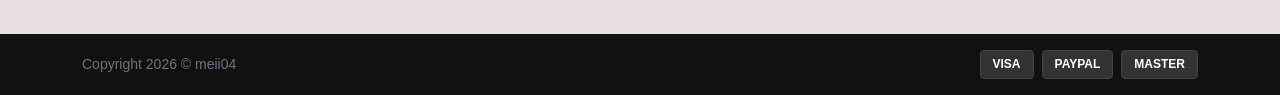
==== commit 4a050a71: "m2" ====
--- a/index.html
+++ b/index.html
@@ -36,9 +36,7 @@
                     <ul class="navbar-nav gap-3">
                         <li class="nav-item"><a class="nav-link" href="index.html">TRANG CHỦ</a></li>
                         <li class="nav-item"><a class="nav-link" href="gioithieu.html">GIỚI THIỆU</a></li>
-                        <li class="nav-item"><a class="nav-link" href="faq.html">HỎI ĐÁP</a></li>
-                        <li class="nav-item"><a class="nav-link" href="lienhe.html">LIÊN HỆ</a></li>
-                        <li class="nav-item dropdown">
+                         <li class="nav-item dropdown">
                             <a class="nav-link " href="#" role="button" data-bs-toggle="dropdown">DỊCH VỤ</a>
                             <ul class="dropdown-menu border-0 shadow-sm">
                                 <li><a class="dropdown-item" href="serv/chinhsach.html">Chính sách bảo hành</a></li>
@@ -49,9 +47,10 @@
                                 <li><a class="dropdown-item" href="serv/fullfillment.html">Dịch Vụ Vận Chuyển FULLFILLMENT</a></li>
                             </ul>
                         </li>
+                        <li class="nav-item"><a class="nav-link" href="faq.html">HỎI ĐÁP</a></li>
+                        <li class="nav-item"><a class="nav-link" href="lienhe.html">LIÊN HỆ</a></li>
                     </ul>
                 </div>
-
                 <ul class="navbar-nav ms-auto mb-2 mb-lg-0 align-items-center">
                     <li class="nav-item ms-lg-3">
                         <select class="form-select form-select-sm lang-select" onchange="changeLang(this.value)">
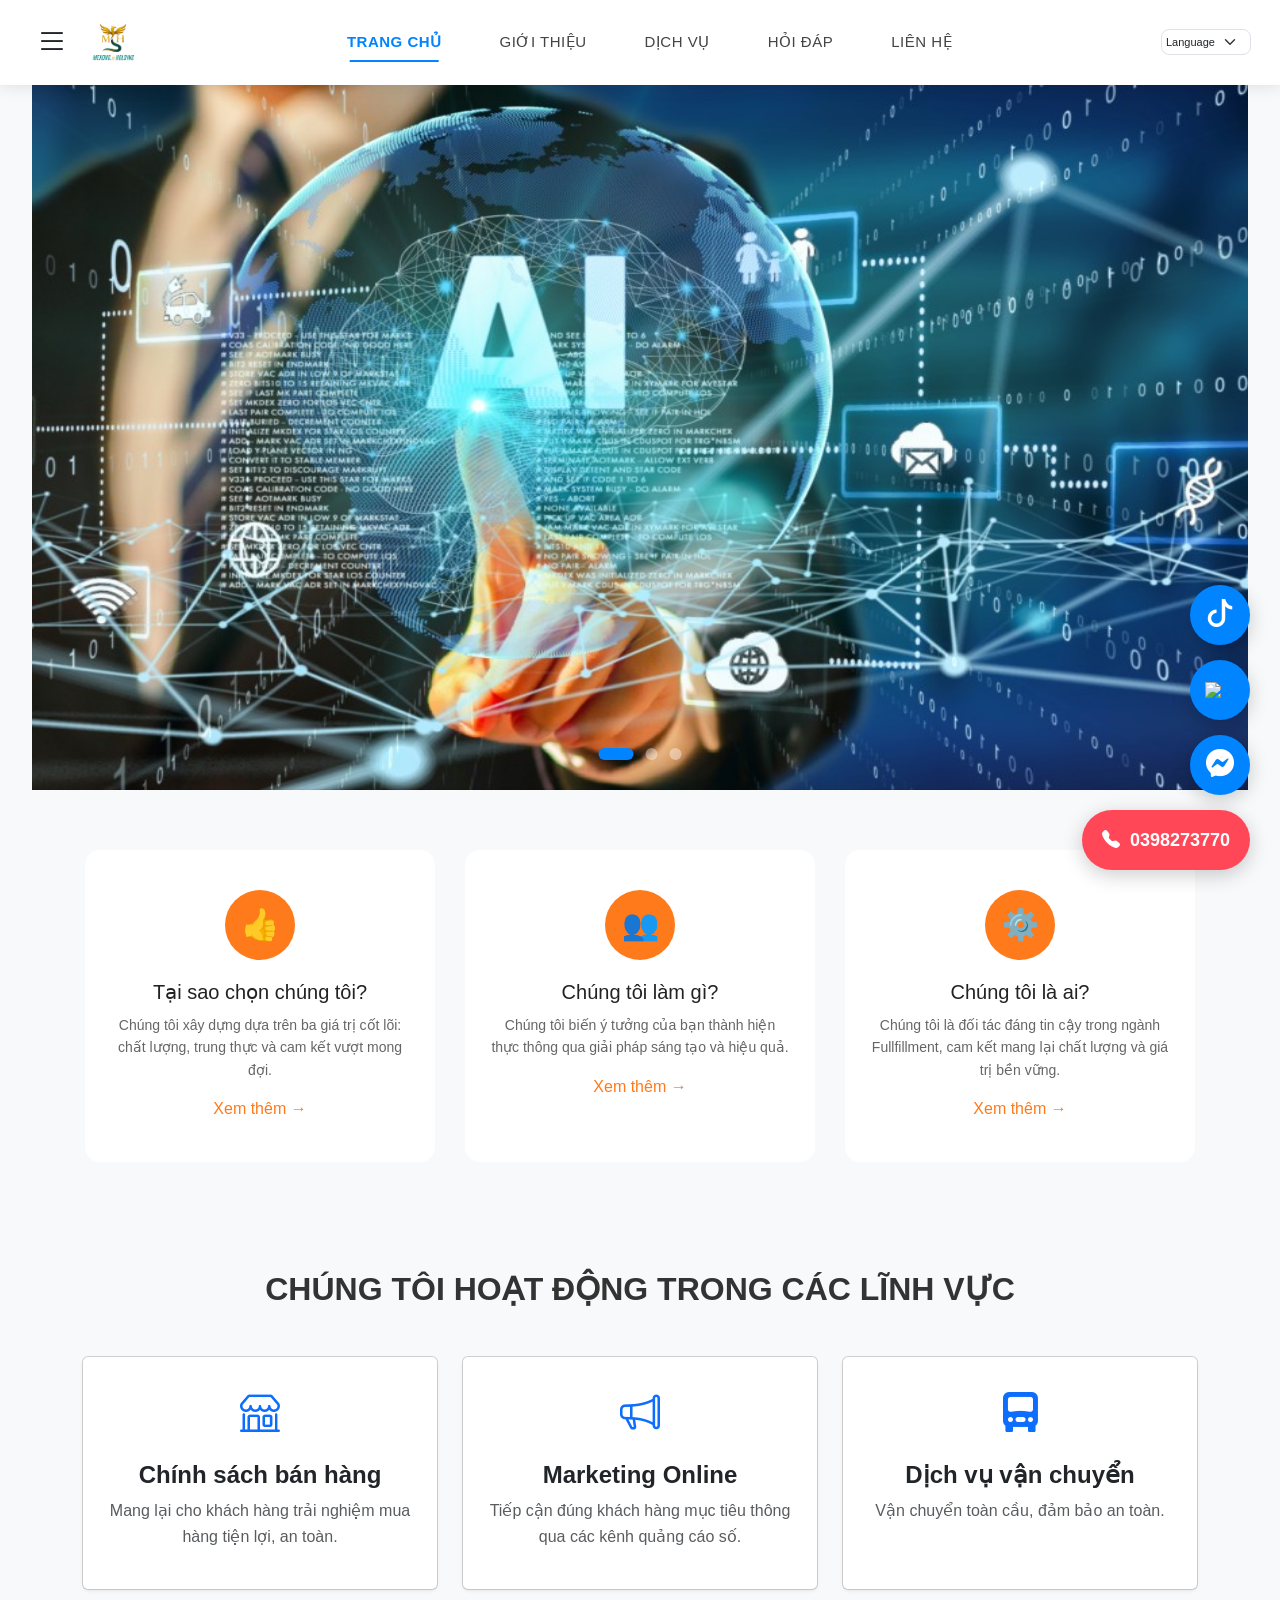
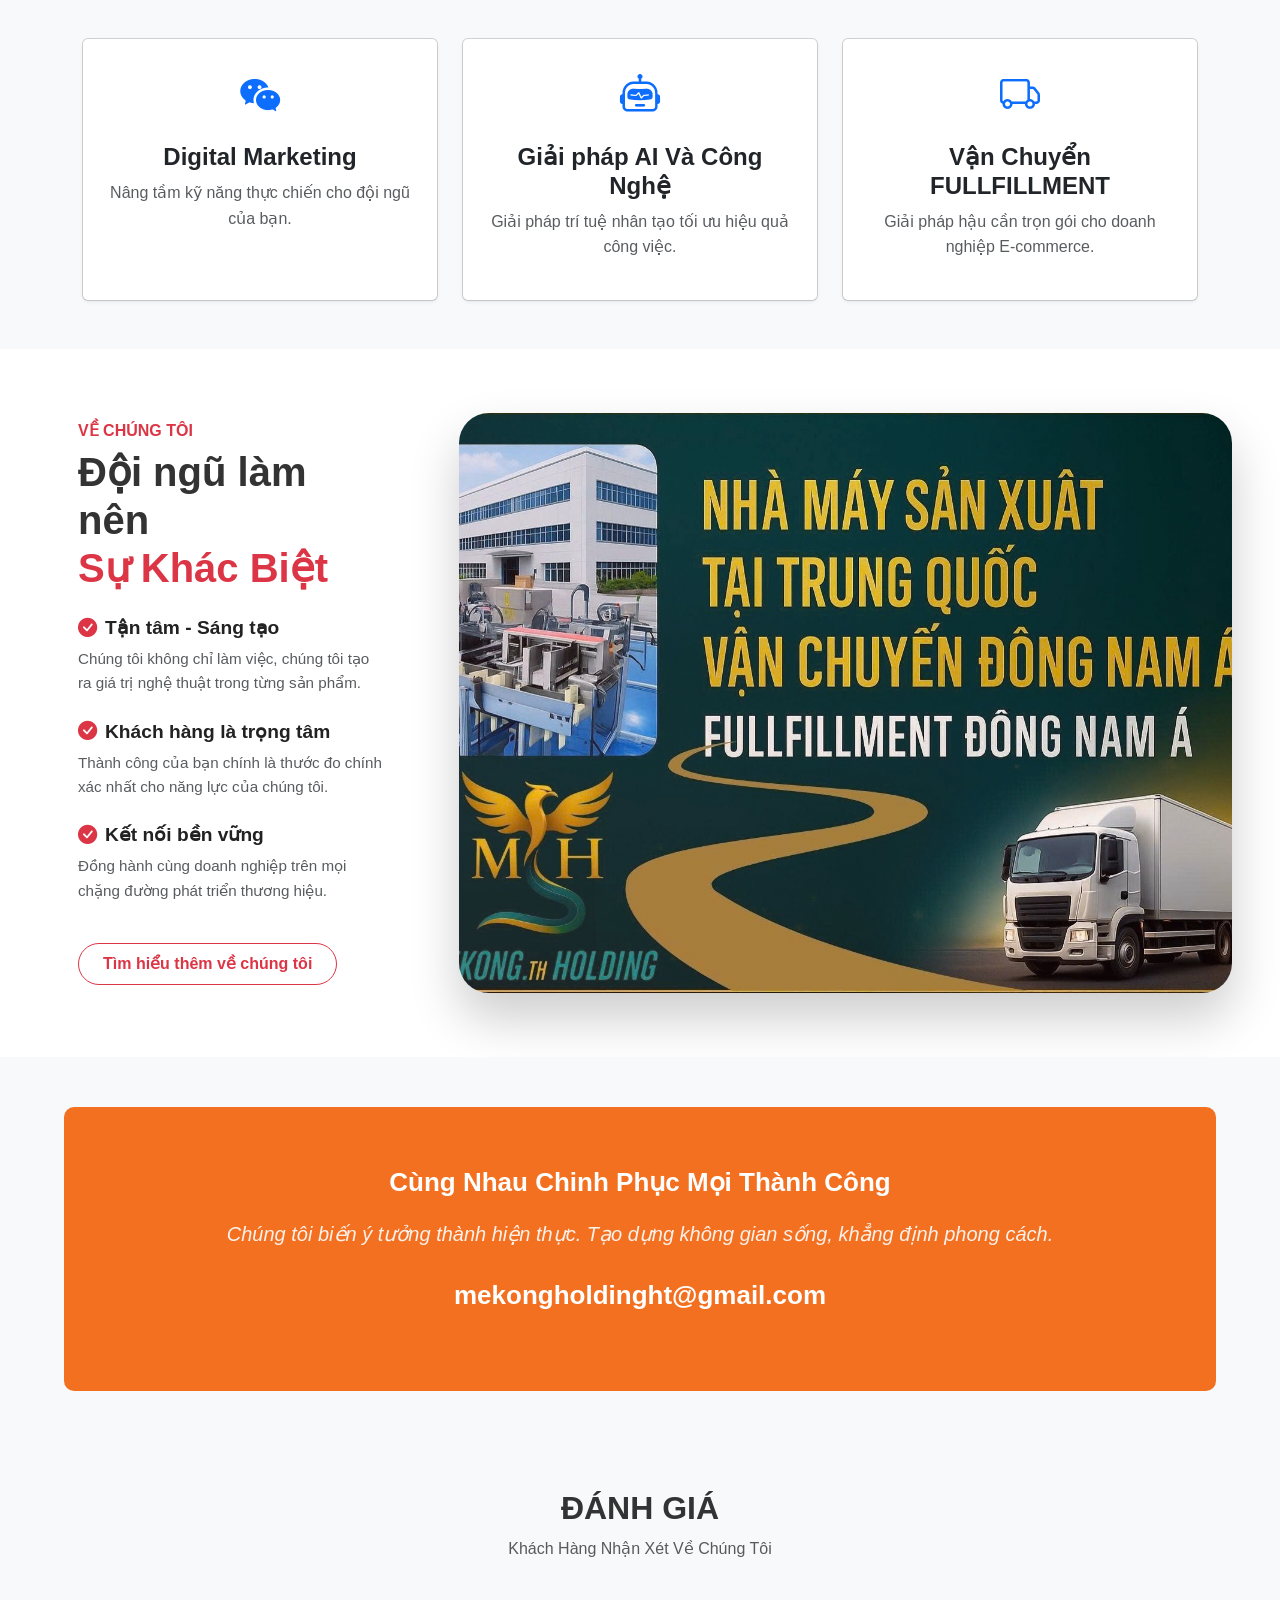
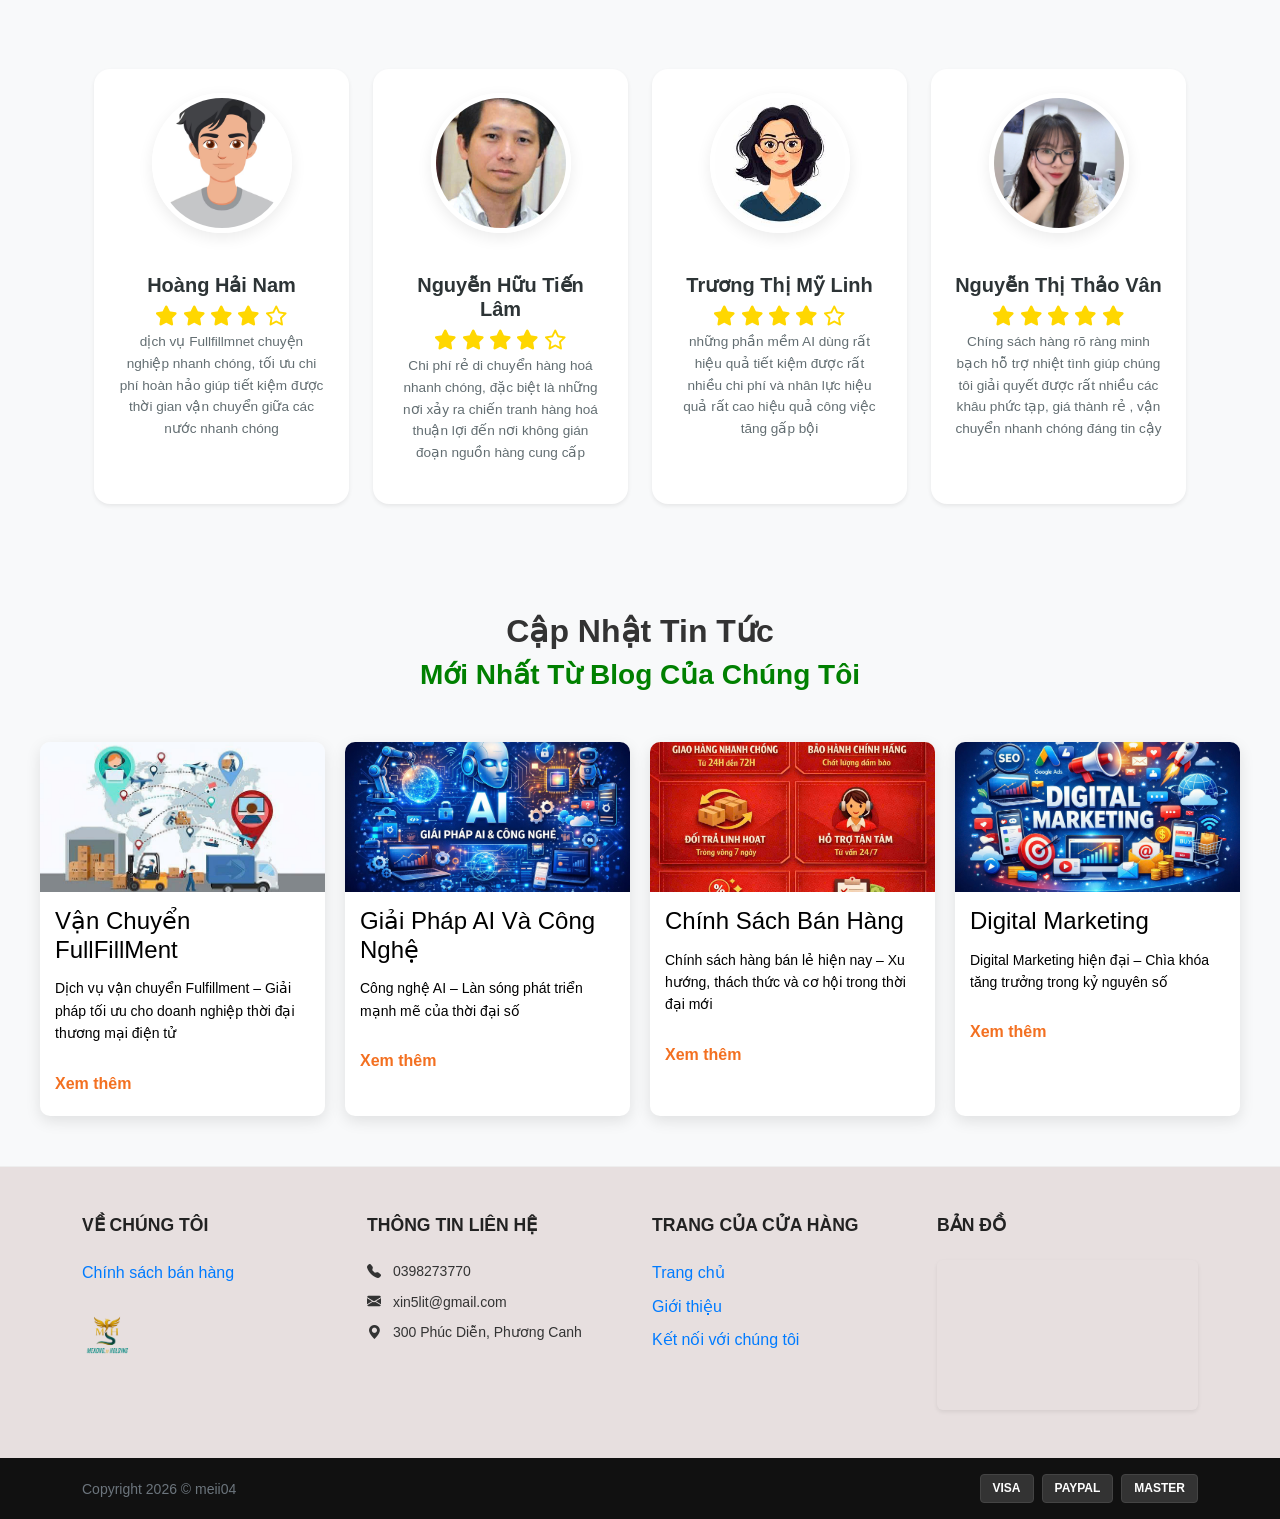
==== commit 1ca0c93a: "m15" ====
--- a/index.html
+++ b/index.html
@@ -9,7 +9,9 @@
     <link href="https://cdn.jsdelivr.net/npm/bootstrap@5.3.0/dist/css/bootstrap.min.css" rel="stylesheet">
     <link rel="stylesheet" href="https://cdn.jsdelivr.net/npm/bootstrap-icons@1.11.0/font/bootstrap-icons.css">
     <link rel="stylesheet" href="https://cdnjs.cloudflare.com/ajax/libs/OwlCarousel2/2.3.4/assets/owl.carousel.min.css">
-    <link rel="stylesheet" href="https://cdnjs.cloudflare.com/ajax/libs/OwlCarousel2/2.3.4/assets/owl.theme.default.min.css">
+    <link rel="stylesheet"
+        href="https://cdnjs.cloudflare.com/ajax/libs/OwlCarousel2/2.3.4/assets/owl.theme.default.min.css">
+    <link rel="stylesheet" href="https://cdnjs.cloudflare.com/ajax/libs/font-awesome/6.5.0/css/all.min.css">
     <link rel="stylesheet" href="1.css">
     <script src="https://cdn.jsdelivr.net/npm/sweetalert2@11"></script>
 </head>
@@ -36,15 +38,18 @@
                     <ul class="navbar-nav gap-3">
                         <li class="nav-item"><a class="nav-link" href="index.html">TRANG CHỦ</a></li>
                         <li class="nav-item"><a class="nav-link" href="gioithieu.html">GIỚI THIỆU</a></li>
-                         <li class="nav-item dropdown">
+                        <li class="nav-item dropdown">
                             <a class="nav-link " href="#" role="button" data-bs-toggle="dropdown">DỊCH VỤ</a>
                             <ul class="dropdown-menu border-0 shadow-sm">
                                 <li><a class="dropdown-item" href="serv/chinhsach.html">Chính sách bảo hành</a></li>
-                                <li><a class="dropdown-item" href="serv/tttt.html">Tiếp Thị Trực Tuyến</a></li>
+                                <li><a translate="no" class="dropdown-item" href="serv/tttt.html">Marketing Online</a>
+                                </li>
                                 <li><a class="dropdown-item" href="serv/ship.html">Dịch Vụ Vận Chuyển</a></li>
-                                <li><a class="dropdown-item" href="serv/marketing.html">Đào Tạo Marketing</a></li>
-                                <li><a class="dropdown-item" href="serv/AI.html">Chuyên Viên AI</a></li>
-                                <li><a class="dropdown-item" href="serv/fullfillment.html">Dịch Vụ Vận Chuyển FULLFILLMENT</a></li>
+                                <li><a class="dropdown-item" translate="no" href="serv/marketing.html">Digital
+                                        Marketing</a></li>
+                                <li><a class="dropdown-item" href="serv/AI.html">Giải pháp AI Và Công Nghệ</a></li>
+                                <li><a class="dropdown-item" href="serv/fullfillment.html">Dịch Vụ Vận Chuyển
+                                        FULLFILLMENT</a></li>
                             </ul>
                         </li>
                         <li class="nav-item"><a class="nav-link" href="faq.html">HỎI ĐÁP</a></li>
@@ -98,12 +103,18 @@
                         </button>
                         <div class="collapse shadow-sm bg-light rounded-3 mx-2" id="subServiceMenu">
                             <ul class="list-unstyled p-2 mb-0">
-                                <li><a class="dropdown-item py-2 text-dark" href="serv/chinhsach.html">Chính sách bán hàng</a></li>
-                                <li><a class="dropdown-item py-2 text-dark" href="serv/tttt.html">Tiếp Thị Trực Tuyến</a></li>
-                                <li><a class="dropdown-item py-2 text-dark" href="serv/ship.html">Dịch Vụ Vận chuyển</a></li>
-                                <li><a class="dropdown-item py-2 text-dark" href="serv/marketing.html">Đào tạo Marketing</a></li>
-                                <li><a class="dropdown-item py-2 text-dark" href="serv/ai.html">Chuyên viên AI</a></li>
-                                <li><a class="dropdown-item py-2 text-dark" href="serv/fullfillment.html">Vận Chuyển FULLFILLMENT</a></li>
+                                <li><a class="dropdown-item py-2 text-dark" href="serv/chinhsach.html">Chính sách bán
+                                        hàng</a></li>
+                                <li><a translate="no" class="dropdown-item py-2 text-dark"
+                                        href="serv/tttt.html">Marketing Online</a></li>
+                                <li><a class="dropdown-item py-2 text-dark" href="serv/ship.html">Dịch Vụ Vận chuyển</a>
+                                </li>
+                                <li><a class="dropdown-item py-2 text-dark" translate="no"
+                                        href="serv/marketing.html">Digital Marketing</a></li>
+                                <li><a class="dropdown-item py-2 text-dark" href="serv/ai.html">Giải pháp AI Và Công
+                                        Nghệ</a></li>
+                                <li><a class="dropdown-item py-2 text-dark" href="serv/fullfillment.html">Vận Chuyển
+                                        FULLFILLMENT</a></li>
                             </ul>
                         </div>
                     </li>
@@ -138,10 +149,36 @@
             <span class="dot"></span>
         </div>
     </section>
-
+    <section class="why-us">
+        <div class="container">
+
+            <div class="why-box">
+                <div class="icon">👍</div>
+                <h3>Tại sao chọn chúng tôi?</h3>
+                <p>Chúng tôi xây dựng dựa trên ba giá trị cốt lõi: chất lượng, trung thực và cam kết vượt mong đợi.</p>
+                <a href="index.html">Xem thêm →</a>
+            </div>
+
+            <div class="why-box">
+                <div class="icon">👥</div>
+                <h3>Chúng tôi làm gì?</h3>
+                <p>Chúng tôi biến ý tưởng của bạn thành hiện thực thông qua giải pháp sáng tạo và hiệu quả.</p>
+                <a href="#">Xem thêm →</a>
+            </div>
+
+            <div class="why-box">
+                <div class="icon">⚙️</div>
+                <h3>Chúng tôi là ai?</h3>
+                <p>Chúng tôi là đối tác đáng tin cậy trong ngành Fullfillment, cam kết mang lại chất lượng và giá trị
+                    bền vững.</p>
+                <a href="#">Xem thêm →</a>
+            </div>
+
+        </div>
+    </section>
     <section id="services" class="services py-5 bg-light">
         <div class="container">
-            <h2 class="text-center mb-5 fw-bold">Dịch Vụ Của Chúng Tôi</h2>
+            <h2 class="text-center mb-5 fw-bold">CHÚNG TÔI HOẠT ĐỘNG TRONG CÁC LĨNH VỰC</h2>
             <div class="row g-4 text-center">
                 <div class="col-md-4">
                     <a href="serv/chinhsach.html" class="text-decoration-none h-100 d-block">
@@ -149,7 +186,8 @@
                             <div class="card h-100 border-0 shadow-sm p-4 service-box-custom transition">
                                 <i class="bi bi-shop fs-1 text-primary mb-3"></i>
                                 <h3 class="h4 fw-bold">Chính sách bán hàng</h3>
-                                <p class="text-muted">Mang lại cho khách hàng trải nghiệm mua hàng tiện lợi, an toàn.</p>
+                                <p class="text-muted">Mang lại cho khách hàng trải nghiệm mua hàng tiện lợi, an toàn.
+                                </p>
                             </div>
                         </div>
                     </a>
@@ -159,8 +197,9 @@
                         <div class="card h-100 service-box-bg" style="background-image: url('img/bg-marketing.jpg');">
                             <div class="card h-100 border-0 shadow-sm p-4 service-box-custom transition">
                                 <i class="bi bi-megaphone fs-1 text-primary mb-3"></i>
-                                <h3 class="h4 fw-bold">Marketing Online</h3>
-                                <p class="text-muted">Tiếp cận đúng khách hàng mục tiêu thông qua các kênh quảng cáo số.</p>
+                                <h3 translate="no" class="h4 fw-bold">Marketing Online</h3>
+                                <p class="text-muted">Tiếp cận đúng khách hàng mục tiêu thông qua các kênh quảng cáo số.
+                                </p>
                             </div>
                         </div>
                     </a>
@@ -184,7 +223,7 @@
                         <div class="card h-100 service-box-bg" style="background-image: url('img/mazda6\ \(2\).png');">
                             <div class="card h-100 border-0 shadow-sm p-4 service-box-custom transition">
                                 <i class="bi bi-wechat fs-1 text-primary mb-3"></i>
-                                <h3 class="h4 fw-bold">Đào Tạo Marketing</h3>
+                                <h3 translate="no" class="h4 fw-bold">Digital Marketing</h3>
                                 <p class="text-muted">Nâng tầm kỹ năng thực chiến cho đội ngũ của bạn.</p>
                             </div>
                         </div>
@@ -195,7 +234,7 @@
                         <div class="card h-100 service-box-bg" style="background-image: url('img/bg-marketing.jpg');">
                             <div class="card h-100 border-0 shadow-sm p-4 service-box-custom transition">
                                 <i class="bi bi-robot fs-1 text-primary mb-3"></i>
-                                <h3 class="h4 fw-bold">Chuyên Viên AI</h3>
+                                <h3 class="h4 fw-bold">Giải pháp AI Và Công Nghệ</h3>
                                 <p class="text-muted">Giải pháp trí tuệ nhân tạo tối ưu hiệu quả công việc.</p>
                             </div>
                         </div>
@@ -223,7 +262,8 @@
         <a href="https://zalo.me/meimei204" class="contact-item messenger-float" target="_blank" title="Chat Zalo">
             <img src="https://upload.wikimedia.org/wikipedia/commons/9/91/Icon_of_Zalo.svg" width="30">
         </a>
-        <a href="https://www.messenger.com/t/100033825091324" class="contact-item messenger-float" target="_blank" title="Chat Messenger">
+        <a href="https://www.messenger.com/t/100033825091324" class="contact-item messenger-float" target="_blank"
+            title="Chat Messenger">
             <i class="bi bi-messenger"></i>
         </a>
         <a href="tel:0398273770" id="hotline-float" class="contact-item phone-float">
@@ -238,20 +278,28 @@
                 <div class="col-lg-4 col-md-5">
                     <div class="slogan-container p-4">
                         <h6 class="text-danger fw-bold text-uppercase mb-2">Về chúng tôi</h6>
-                        <h2 class="fw-bold mb-4 display-6">Đội ngũ làm nên <br><span class="text-danger">Sự Khác Biệt</span></h2>
+                        <h2 class="fw-bold mb-4 display-6">Đội ngũ làm nên <br><span class="text-danger">Sự Khác
+                                Biệt</span></h2>
                         <div class="slogan-item mb-4">
-                            <h5 class="fw-bold"><i class="bi bi-check-circle-fill text-danger me-2"></i>Tận tâm - Sáng tạo</h5>
-                            <p class="text-muted">Chúng tôi không chỉ làm việc, chúng tôi tạo ra giá trị nghệ thuật trong từng sản phẩm.</p>
+                            <h5 class="fw-bold"><i class="bi bi-check-circle-fill text-danger me-2"></i>Tận tâm - Sáng
+                                tạo</h5>
+                            <p class="text-muted">Chúng tôi không chỉ làm việc, chúng tôi tạo ra giá trị nghệ thuật
+                                trong từng sản phẩm.</p>
                         </div>
                         <div class="slogan-item mb-4">
-                            <h5 class="fw-bold"><i class="bi bi-check-circle-fill text-danger me-2"></i>Khách hàng là trọng tâm</h5>
-                            <p class="text-muted">Thành công của bạn chính là thước đo chính xác nhất cho năng lực của chúng tôi.</p>
+                            <h5 class="fw-bold"><i class="bi bi-check-circle-fill text-danger me-2"></i>Khách hàng là
+                                trọng tâm</h5>
+                            <p class="text-muted">Thành công của bạn chính là thước đo chính xác nhất cho năng lực của
+                                chúng tôi.</p>
                         </div>
                         <div class="slogan-item">
-                            <h5 class="fw-bold"><i class="bi bi-check-circle-fill text-danger me-2"></i>Kết nối bền vững</h5>
-                            <p class="text-muted">Đồng hành cùng doanh nghiệp trên mọi chặng đường phát triển thương hiệu.</p>
-                        </div>
-                        <a href="gioithieu.html" class="btn btn-outline-danger mt-4 px-4 py-2 rounded-pill fw-bold">Tìm hiểu thêm về chúng tôi</a>
+                            <h5 class="fw-bold"><i class="bi bi-check-circle-fill text-danger me-2"></i>Kết nối bền vững
+                            </h5>
+                            <p class="text-muted">Đồng hành cùng doanh nghiệp trên mọi chặng đường phát triển thương
+                                hiệu.</p>
+                        </div>
+                        <a href="gioithieu.html" class="btn btn-outline-danger mt-4 px-4 py-2 rounded-pill fw-bold">Tìm
+                            hiểu thêm về chúng tôi</a>
                     </div>
                 </div>
                 <div class="col-lg-8 col-md-7">
@@ -263,11 +311,23 @@
             </div>
         </div>
     </section>
-
+    <section class="cta">
+        <div class="cta-content">
+            <h3>Cùng Nhau Chinh Phục Mọi Thành Công</h3>
+            <p>
+                Chúng tôi biến ý tưởng thành hiện thực. Tạo dựng không gian sống, khẳng định phong cách.
+            </p>
+
+            <div class="cta-action">
+                <h3 class="phone" style="color: white">mekongholdinght@gmail.com</h3>
+
+            </div>
+        </div>
+    </section>
     <div class="container py-5">
         <div class="text-center mb-5">
-            <h2 class="fw-bold">Ban Lãnh Đạo</h2>
-            <p class="text-muted">Đội ngũ dẫn dắt và định hướng sự phát triển của công ty</p>
+            <h2 class="fw-bold">ĐÁNH GIÁ</h2>
+            <p class="text-muted">Khách Hàng Nhận Xét Về Chúng Tôi</p>
         </div>
         <section class="team-section">
             <div class="container">
@@ -275,36 +335,79 @@
                     <div class="col-md-4 col-lg-3">
                         <div class="card border-0 shadow-sm h-100 text-center team-card">
                             <div class="team-img-wrapper">
-                                <img src="img/logo.jpeg" class="rounded-circle" alt="CEO">
+                                <img src="img/avt2.avif" class="rounded-circle" alt="CEO">
                             </div>
                             <div class="card-body p-4">
-                                <h5 class="fw-bold member-name">Nguyễn Văn A</h5>
-                                <p class="fw-bold member-position">Chủ tịch HĐQT</p>
-                                <p class="member-bio">Chuyên gia với 15 năm kinh nghiệm điều hành và hoạch định chiến lược doanh nghiệp.</p>
+                                <h5 class="fw-bold member-name">Hoàng Hải Nam</h5>
+                                <!-- <p class="fw-bold member-position">Chủ tịch HĐQT</p> -->
+                                <div class="rating">
+                                    <i class="fa-solid fa-star"></i>
+                                    <i class="fa-solid fa-star"></i>
+                                    <i class="fa-solid fa-star"></i>
+                                    <i class="fa-solid fa-star"></i>
+                                    <i class="fa-regular fa-star"></i>
+                                </div>
+                                <p class="member-bio">dịch vụ Fullfillmnet chuyện nghiệp nhanh chóng, tối ưu chi phí
+                                    hoàn hảo giúp tiết kiệm được thời gian vận chuyển giữa các nước nhanh chóng</p>
                             </div>
                         </div>
                     </div>
                     <div class="col-md-4 col-lg-3">
                         <div class="card border-0 shadow-sm h-100 text-center team-card">
                             <div class="team-img-wrapper">
-                                <img src="img/logo.jpeg" class="rounded-circle" alt="CEO">
+                                <img src="img/3.jpg" class="rounded-circle" alt="CEO">
                             </div>
                             <div class="card-body p-4">
-                                <h5 class="fw-bold member-name">Nguyễn Văn B</h5>
-                                <p class="fw-bold member-position">Giám đốc Điều hành</p>
-                                <p class="member-bio">Đam mê sáng tạo và luôn tiên phong trong việc áp dụng công nghệ mới.</p>
+                                <h5 class="fw-bold member-name">Nguyễn Hữu Tiến Lâm</h5>
+                                <div class="rating">
+                                    <i class="fa-solid fa-star"></i>
+                                    <i class="fa-solid fa-star"></i>
+                                    <i class="fa-solid fa-star"></i>
+                                    <i class="fa-solid fa-star"></i>
+                                    <i class="fa-regular fa-star"></i>
+                                </div>
+                                <p class="member-bio">Chi phí rẻ di chuyển hàng hoá nhanh chóng, đặc biệt là những nơi
+                                    xảy ra chiến tranh hàng hoá thuận lợi đến nơi không gián đoạn nguồn hàng cung cấp
+                                </p>
                             </div>
                         </div>
                     </div>
                     <div class="col-md-4 col-lg-3">
                         <div class="card border-0 shadow-sm h-100 text-center team-card">
                             <div class="team-img-wrapper">
-                                <img src="img/logo.jpeg" class="rounded-circle" alt="CEO">
+                                <img src="img/avt1.jpg" class="rounded-circle" alt="CEO">
                             </div>
                             <div class="card-body p-4">
-                                <h5 class="fw-bold member-name">Nguyễn Văn C</h5>
-                                <p class="fw-bold member-position">Giám đốc Kỹ thuật</p>
-                                <p class="member-bio">Người đứng sau các giải pháp hạ tầng công nghệ vững chắc của công ty.</p>
+                                <h5 class="fw-bold member-name">Trương Thị Mỹ Linh</h5>
+                                <div class="rating">
+                                    <i class="fa-solid fa-star"></i>
+                                    <i class="fa-solid fa-star"></i>
+                                    <i class="fa-solid fa-star"></i>
+                                    <i class="fa-solid fa-star"></i>
+                                    <i class="fa-regular fa-star"></i>
+                                </div>
+                                <p class="member-bio">những phần mềm AI dùng rất hiệu quả tiết kiệm được rất nhiều chi
+                                    phí và nhân lực hiệu quả rất cao hiệu quả công việc tăng gấp bội</p>
+                            </div>
+                        </div>
+                    </div>
+                    <div class="col-md-4 col-lg-3">
+                        <div class="card border-0 shadow-sm h-100 text-center team-card">
+                            <div class="team-img-wrapper">
+                                <img src="img/4.jpg" class="rounded-circle" alt="CEO">
+                            </div>
+                            <div class="card-body p-4">
+                                <h5 class="fw-bold member-name">Nguyễn Thị Thảo Vân</h5>
+                                <div class="rating">
+                                    <i class="fa-solid fa-star"></i>
+                                    <i class="fa-solid fa-star"></i>
+                                    <i class="fa-solid fa-star"></i>
+                                    <i class="fa-solid fa-star"></i>
+                                    <i class="fa-solid fa-star"></i>
+                                </div>
+                                <p class="member-bio">Chíng sách hàng rõ ràng minh bạch hỗ trợ nhiệt tình giúp chúng tôi
+                                    giải quyết được rất nhiều các khâu phức tạp, giá thành rẻ , vận chuyển nhanh chóng
+                                    đáng tin cậy</p>
                             </div>
                         </div>
                     </div>
@@ -312,6 +415,48 @@
             </div>
         </section>
     </div>
+    <!-- bloger -->
+    <div class="text-center mb-5">
+        <h2 class="fw-bold">Cập Nhật Tin Tức<br>
+            <h3 style="color: green;"> <b>Mới Nhất Từ Blog Của Chúng Tôi</b></h3>
+        </h2>
+
+    </div>
+    <div class="blog-grid">
+        <a href="https://mhmekongthholdingg.blogspot.com/2026/03/dich-vu-van-chuyen-fulfillment-giai.html"
+            class="blog-card">
+            <img src="img/full1.jpg" alt="">
+            <h4>Vận Chuyển FullFillMent</h4>
+            <p>Dịch vụ vận chuyển Fulfillment – Giải pháp tối ưu cho doanh nghiệp thời đại thương mại điện tử</p>
+            <span class="read-more">Xem thêm</span>
+        </a>
+        <a href="https://mhmekongthholdingg.blogspot.com/2026/03/cong-nghe-ai-lan-song-phat-trien-manh.html"
+            class="blog-card">
+            <img src="img/ai1.jpg" alt="">
+            <h4>Giải Pháp AI Và Công Nghệ</h4>
+            <p>Công nghệ AI – Làn sóng phát triển mạnh mẽ của thời đại số</p>
+            <span class="read-more">Xem thêm</span>
+        </a>
+        <a href="https://mhmekongthholdingg.blogspot.com/2026/03/chinh-sach-hang-ban-le-hien-nay-xu.html"
+            class="blog-card">
+            <img src="img/cs1.jpg" alt="">
+            <h4>Chính Sách Bán Hàng</h4>
+            <p>Chính sách hàng bán lẻ hiện nay – Xu hướng, thách thức và cơ hội trong thời đại mới</p>
+            <span class="read-more">Xem thêm</span>
+        </a>
+        <a href="https://mhmekongthholdingg.blogspot.com/2026/03/digital-marketing-hien-ai-chia-khoa.html"
+            class="blog-card">
+            <img src="img/Digital.jpg" alt="">
+            <h4>Digital Marketing</h4>
+            <p>Digital Marketing hiện đại – Chìa khóa tăng trưởng trong kỷ nguyên số</p>
+            <span class="read-more">Xem thêm</span>
+        </a>
+
+
+
+
+    </div>
+
 
     <footer class="footer-wrapper">
         <div class="footer-top-info py-5">
@@ -343,7 +488,8 @@
                     <div class="col-md-3">
                         <h5 class="fw-bold mb-4">BẢN ĐỒ</h5>
                         <div class="rounded shadow-sm overflow-hidden" style="height: 150px;">
-                            <iframe src="https://www.google.com/maps/embed?pb=!1m14!1m12!1m3!1d276.75383187457345!2d105.74373707277616!3d21.051048796104016!2m3!1f0!2f0!3f0!3m2!1i1024!2i768!4f13.1!5e0!3m2!1svi!2s!4v1773940341204!5m2!1svi!2s" 
+                            <iframe
+                                src="https://www.google.com/maps/embed?pb=!1m14!1m12!1m3!1d276.75383187457345!2d105.74373707277616!3d21.051048796104016!2m3!1f0!2f0!3f0!3m2!1i1024!2i768!4f13.1!5e0!3m2!1svi!2s!4v1773940341204!5m2!1svi!2s"
                                 width="100%" height="100%" style="border:0;" allowfullscreen="" loading="lazy"></iframe>
                         </div>
                     </div>
--- a/1.css
+++ b/1.css
@@ -4,10 +4,12 @@
     padding: 0;
     box-sizing: border-box;
     font-family: 'Segoe UI', Tahoma, Geneva, Verdana, sans-serif;
+    
 }
 
 html {
     scroll-behavior: smooth;
+    background-color: #F4E9D8;
 }
 
 body {
@@ -21,7 +23,7 @@
 /* --- 2. Header & Navbar Custom --- */
 /* --- Nâng cấp Navbar --- */
 .custom-nav {
-    background: #fff !important;
+    background: #f8f9fa !important;
     box-shadow: 0 2px 15px rgba(0, 0, 0, 0.1);
     transition: all 0.3s ease;
     backdrop-filter: blur(10px);
@@ -57,7 +59,64 @@
     color: #444 !important;
 
 }
-
+.why-us {
+  background: #f8f9fa;
+  padding: 60px 20px;
+}
+
+.why-us .container {
+  display: flex;
+  gap: 30px;
+  justify-content: center;
+  flex-wrap: wrap;
+}
+
+.why-box {
+  background: #fff;
+  flex: 1;
+  min-width: 280px;
+  max-width: 350px;
+  text-align: center;
+  padding: 40px 25px;
+  border-radius: 15px;
+  transition: all 0.3s ease;
+}
+
+.why-box:hover {
+  transform: translateY(-10px);
+  box-shadow: 0 10px 30px rgba(0,0,0,0.1);
+}
+
+.icon {
+  width: 70px;
+  height: 70px;
+  background: #ff7a1a;
+  color: white;
+  font-size: 30px;
+  display: flex;
+  align-items: center;
+  justify-content: center;
+  border-radius: 50%;
+  margin: 0 auto 20px;
+}
+
+.why-box h3 {
+  font-size: 20px;
+  margin-bottom: 10px;
+  color: #222;
+}
+
+.why-box p {
+  font-size: 14px;
+  color: #666;
+  margin-bottom: 15px;
+}
+
+.why-box a {
+  color: #ff7a1a;
+  text-decoration: none;
+  font-weight: 500;
+}
 /* Hiệu ứng gạch chân (Underline) khi hover thay vì zoom */
 .nav-link::after {
     content: '';
@@ -1015,5 +1074,161 @@
         margin-bottom: 20px;
     }
 }
-
-
+/* giới thiệu */
+.mekong-heading {
+  font-family: 'Bebas Neue', sans-serif;
+  font-size: 40px;
+  font-style: italic;
+  letter-spacing: 3px;
+  color: #2bb3a8;
+  text-transform: uppercase;
+}
+
+.mekong-heading .dot {
+  color: #f4c542;
+}
+
+
+
+/* // */
+.cta {
+    background: #f37021;
+    padding: 60px 20px;
+    text-align: center;
+    color: #fff;
+
+    max-width: 90%;   
+    margin: 50px auto;   
+    border-radius: 10px; 
+}
+/* viền giống thước */
+.cta::before,
+.cta::after {
+    content: "";
+    position: absolute;
+    left: 0;
+    width: 100%;
+    height: 20px;
+    
+}
+
+.cta::before {
+    top: 0;
+}
+
+.cta::after {
+    bottom: 0;
+}
+
+.cta-content h3 {
+    font-size: 26px;
+    font-weight: bold;
+    margin-bottom: 20px;
+}
+
+.cta-content p {
+    font-size: 20px;
+    font-style: italic;
+    margin-bottom: 30px;
+    opacity: 0.9;
+}
+
+.cta-action {
+    display: flex;
+    justify-content: center;
+    align-items: center;
+    gap: 15px;
+}
+
+.phone {
+    font-size: 22px;
+    font-weight: 500;
+}
+
+.or {
+    font-size: 18px;
+}
+
+.btn-contact {
+    background: #1c2b39;
+    color: #fff;
+    padding: 10px 20px;
+    text-decoration: none;
+    font-weight: bold;
+    transition: 0.3s;
+}
+
+.btn-contact:hover {
+    background: #000;
+}
+
+.rating i {
+    color: gold;
+    font-size: 20px;
+}
+
+/* bloger */
+.blog-grid {
+    display: grid;
+    grid-template-columns: repeat(4, 1fr); /* 👈 4 cột = 1 hàng */
+    gap: 20px;
+    max-width: 1200px;
+    margin: 50px auto;
+}
+@media (max-width: 1024px) {
+    .blog-grid {
+        grid-template-columns: repeat(2, 1fr); /* tablet */
+    }
+}
+
+@media (max-width: 600px) {
+    .blog-grid {
+        grid-template-columns: 1fr; /* mobile */
+    }
+}
+.blog-card {
+    display: block; /* 👈 quan trọng để click toàn bộ */
+    background: #fff;
+    border-radius: 10px;
+    overflow: hidden;
+    text-decoration: none;
+    color: #000;
+    box-shadow: 0 5px 15px rgba(0,0,0,0.1);
+    transition: 0.3s;
+    padding-bottom: 10px;
+}
+
+.blog-card:hover {
+    transform: translateY(-8px);
+}
+
+/* ẢNH */
+.blog-card img {
+    width: 100%;
+    height: 150px;
+    object-fit: cover;
+    transition: 0.3s;
+}
+
+/* HOVER ẢNH */
+.blog-card:hover img {
+    transform: scale(1.05);
+}
+
+/* TEXT */
+.blog-card h4 {
+    padding: 15px 15px 5px;
+}
+
+.blog-card p {
+    padding: 0 15px;
+    font-size: 14px;
+}
+
+/* XEM THÊM */
+.read-more {
+    display: inline-block;
+    padding: 10px 15px;
+    color: #f37021;
+    font-weight: bold;
+}
